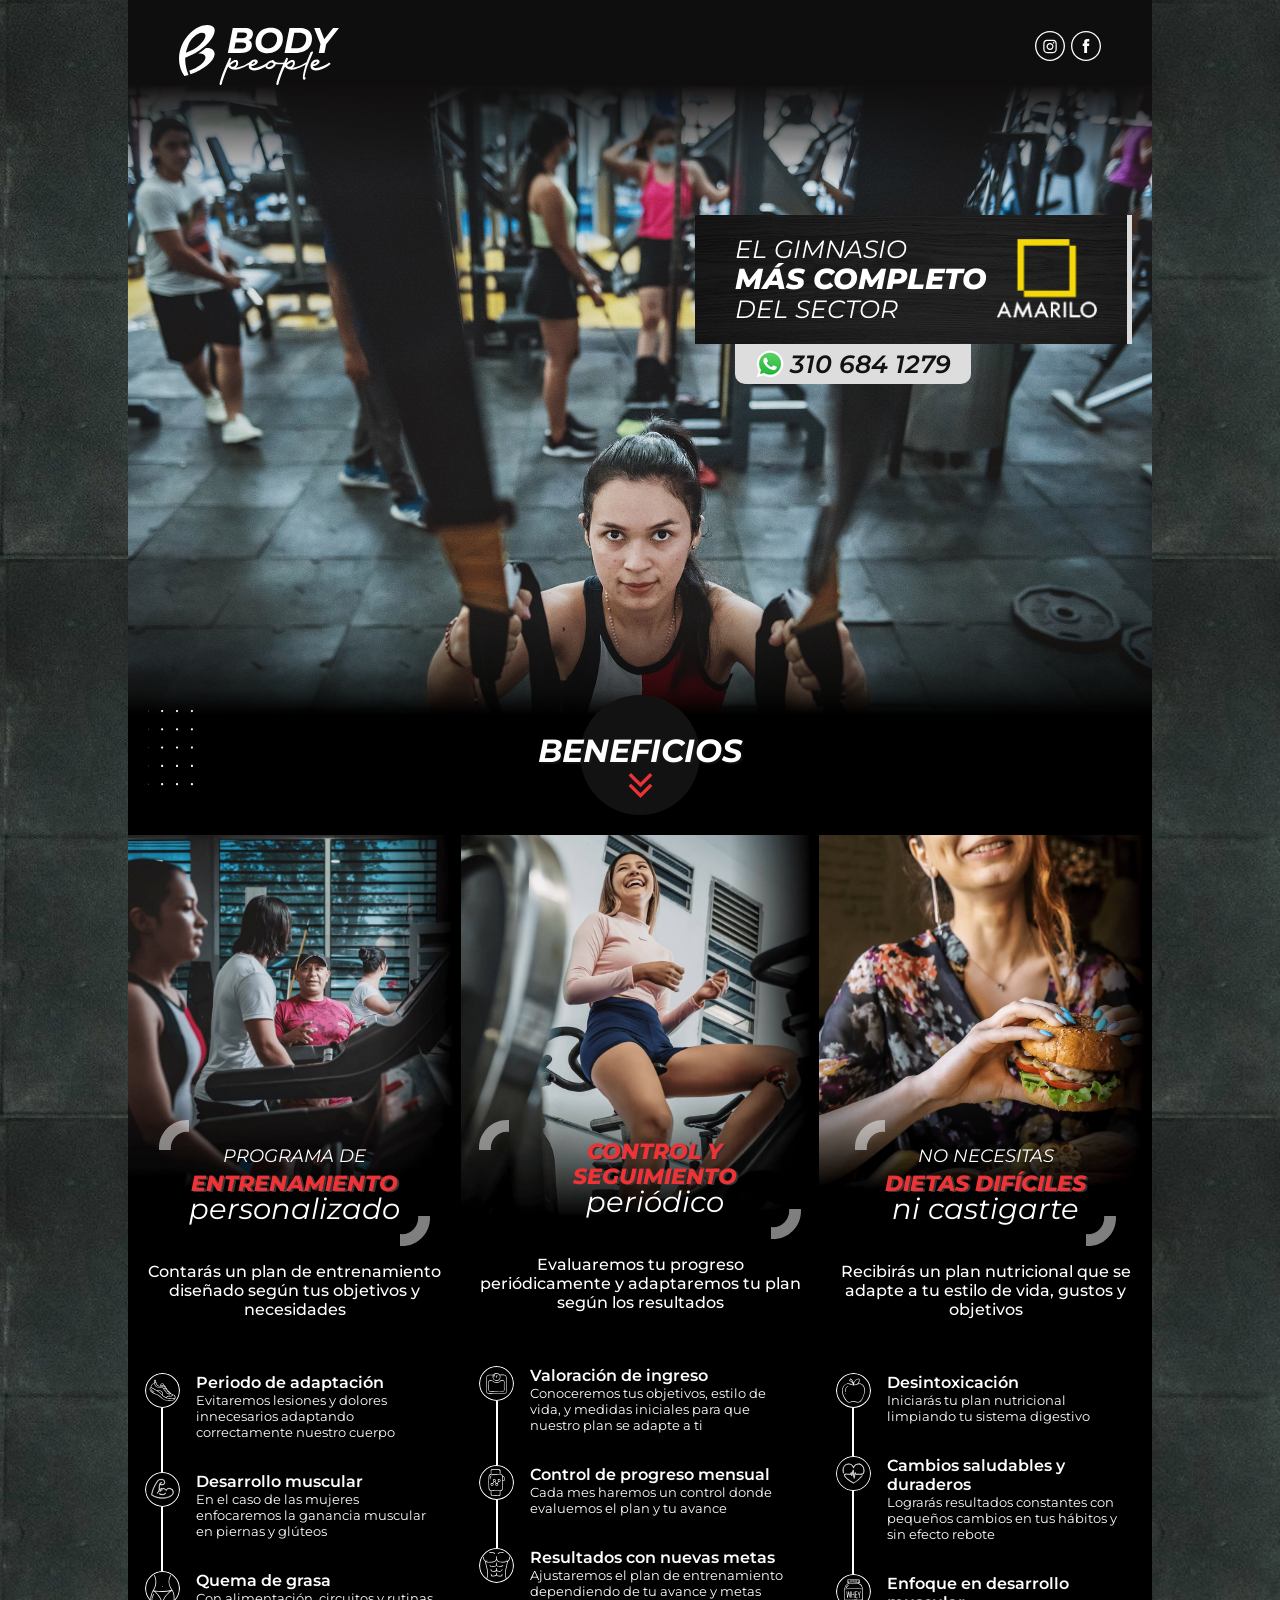
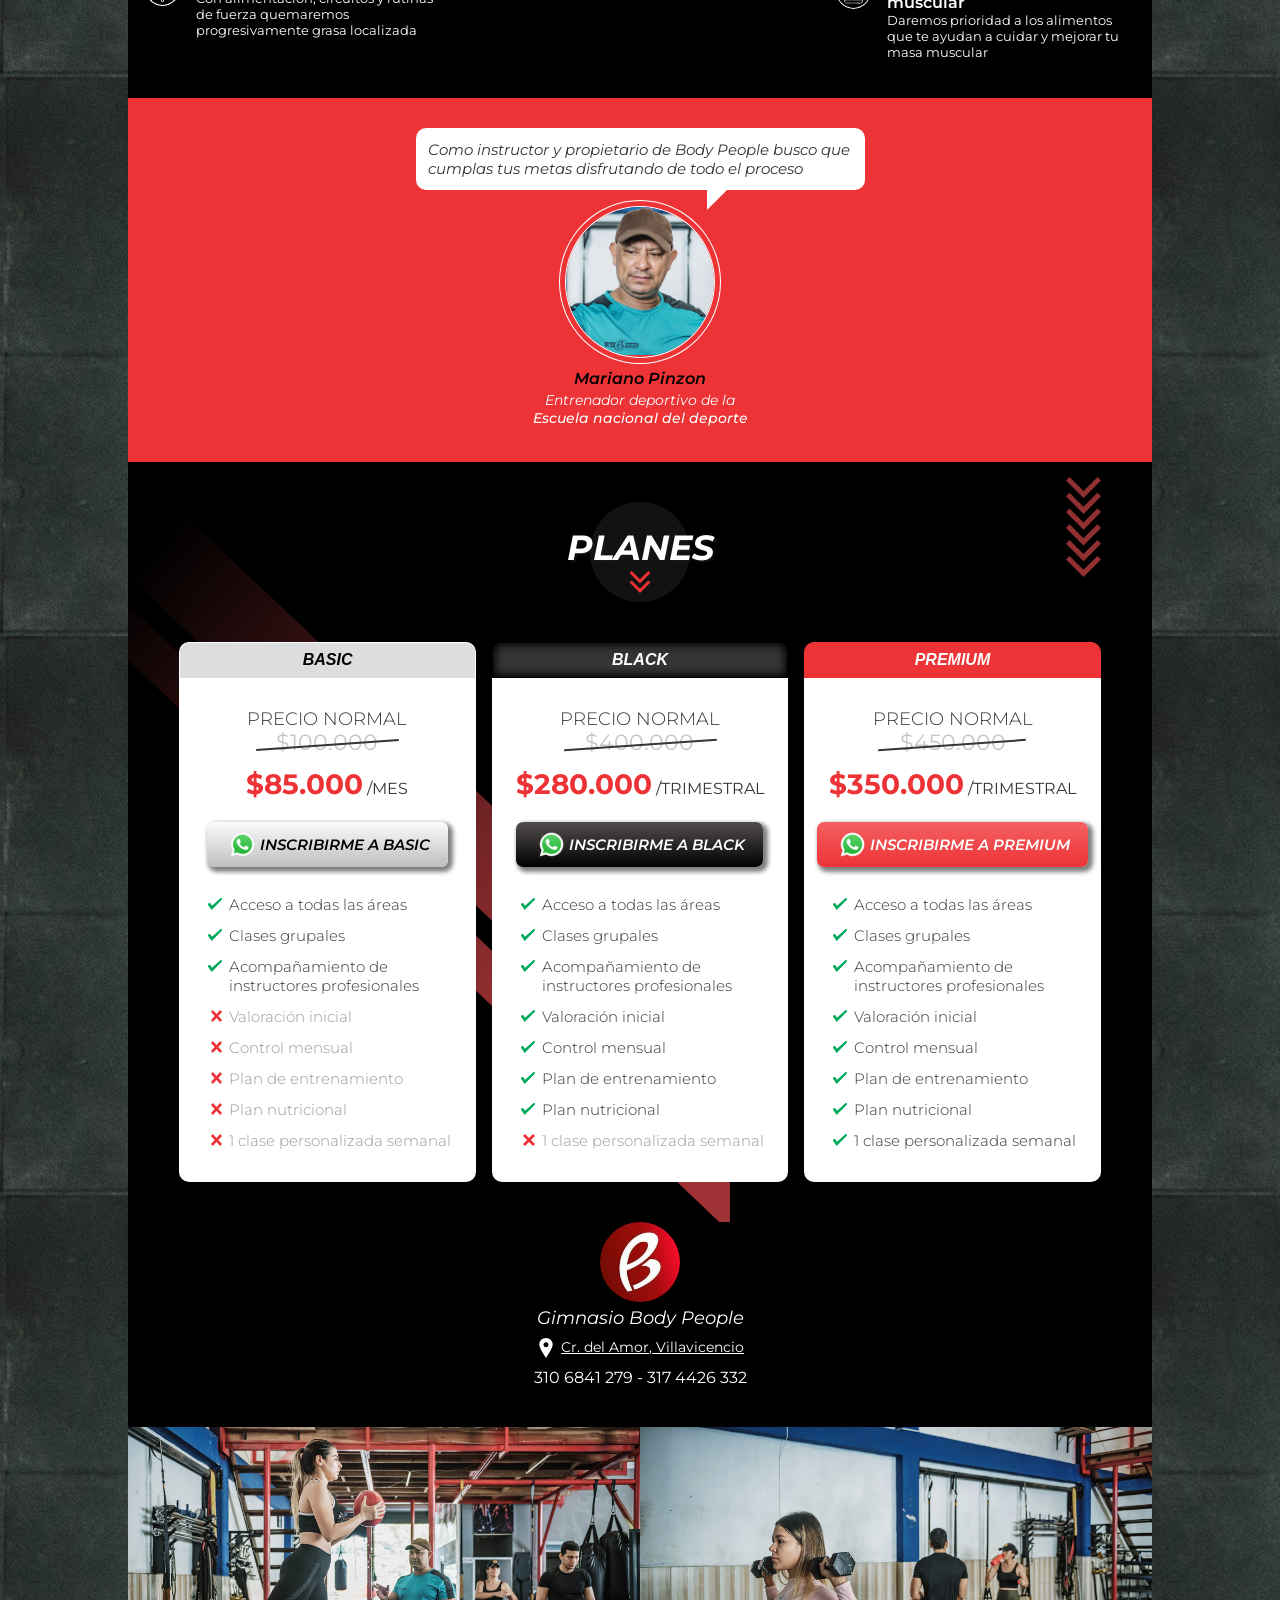
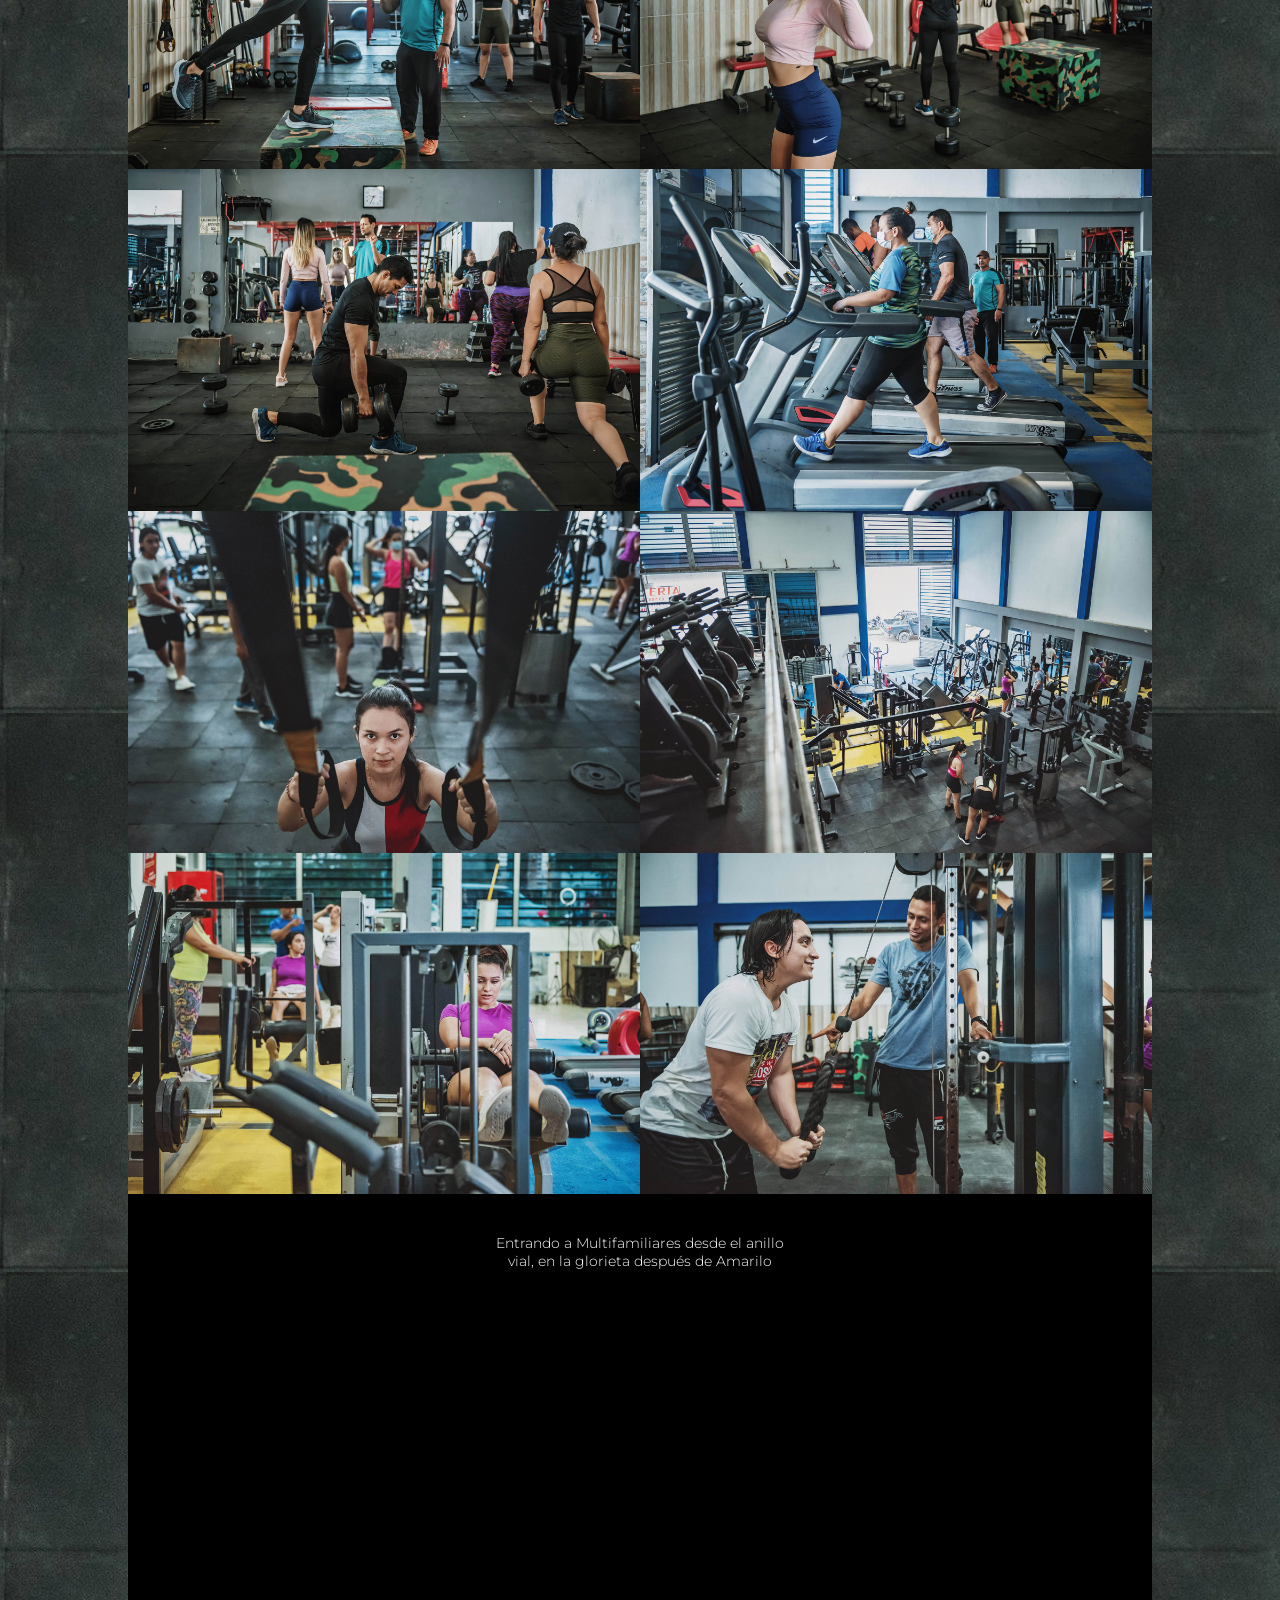
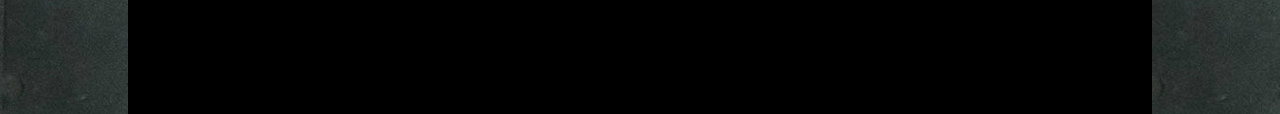
==== index.html @ 2046dcdc "update plans" ====
<!DOCTYPE html>
<html lang="en">
<head>
    <meta charset="UTF-8">
    <meta http-equiv="X-UA-Compatible" content="IE=edge">
    <meta name="viewport" content="width=device-width, initial-scale=1.0">
    <title>Body People</title>
    <link rel="icon" type="image/x-icon" href="./assets/images/bdicon.ico">
    <link rel="preconnect" href="https://fonts.googleapis.com">
    <link rel="preconnect" href="https://fonts.gstatic.com" crossorigin>
    <link href="https://fonts.googleapis.com/css2?family=Montserrat:ital,wght@0,100;0,200;0,300;0,400;0,500;0,600;0,700;0,800;0,900;1,100;1,200;1,300;1,400;1,500;1,600;1,700;1,800;1,900&display=swap" rel="stylesheet">
    <link rel="stylesheet" href="./assets/css/styles.css">

    <script src="https://code.jquery.com/jquery-3.6.0.slim.min.js" integrity="sha256-u7e5khyithlIdTpu22PHhENmPcRdFiHRjhAuHcs05RI=" crossorigin="anonymous"></script>

    <!-- Plans interaction Code -->
    <script>
        removeActive = function() {
            $('#plans .tabs button').removeClass('active');
            $('#plans .content article').removeClass('active');    
        };

        $(document).ready(function() {
            $('button#basic').on('click', event => {                
                removeActive();
                $('#basic-content').addClass('active');
                $('button#basic').addClass('active');
            });

            $('button#black').on('click', event => {
                removeActive();
                $('#black-content').addClass('active');
                $('button#black').addClass('active');
            });

            $('button#premium').on('click', event => {
                removeActive();
                $('#premium-content').addClass('active');
                $('button#premium').addClass('active');
            });

            $('a#subscribe-basic').on('click', event => {
                fbq('track', 'Lead', {content_category: "subscriptions", content_name: "basic", currency: "COP", value: 80000.00});
            });

            $('a#subscribe-black').on('click', event => {
                fbq('track', 'Lead', {content_category: "subscriptions", content_name: "black", currency: "COP", value: 250000.00});
            });

            $('a#subscribe-premium').on('click', event => {
                fbq('track', 'Lead', {content_category: "subscriptions", content_name: "premium", currency: "COP", value: 420000.00});
            });

            
        });  
    </script>
    <!-- End Plans interaction Code -->

    <!-- CountDown Promo -->
    <script>
        // Set the date we're counting down to
        var countDownDate = new Date("Feb 07, 2022 22:00:00").getTime();

        // Update the count down every 1 second
        var x = setInterval(function() {

        // Get today's date and time
        var now = new Date().getTime();

        // Find the distance between now and the count down date
        var distance = countDownDate - now;

        // Time calculations for days, hours, minutes and seconds
        var days = Math.floor(distance / (1000 * 60 * 60 * 24));
        var hours = Math.floor((distance % (1000 * 60 * 60 * 24)) / (1000 * 60 * 60));
        var minutes = Math.floor((distance % (1000 * 60 * 60)) / (1000 * 60));
        var seconds = Math.floor((distance % (1000 * 60)) / 1000);

        // Display the result in the element with id="demo"
        $("#countdown").html(days + "d " + hours + "h "
        + minutes + "m " + seconds + "s ");

        // If the count down is finished, write some text
        if (distance < 0) {
            clearInterval(x);
            document.getElementById("demo").innerHTML = "EXPIRED";
        }
        }, 1000);
    </script>
    <!-- End CountDown Promo -->

    <!-- Facebook Pixel Code -->
    <script>
        !function(f,b,e,v,n,t,s)
        {if(f.fbq)return;n=f.fbq=function(){n.callMethod?
        n.callMethod.apply(n,arguments):n.queue.push(arguments)};
        if(!f._fbq)f._fbq=n;n.push=n;n.loaded=!0;n.version='2.0';
        n.queue=[];t=b.createElement(e);t.async=!0;
        t.src=v;s=b.getElementsByTagName(e)[0];
        s.parentNode.insertBefore(t,s)}(window, document,'script',
        'https://connect.facebook.net/en_US/fbevents.js');
        fbq('init', '989182581694959');
        fbq('track', 'PageView');
    </script>
    <noscript><img height="1" width="1" style="display:none"
        src="https://www.facebook.com/tr?id=989182581694959&ev=PageView&noscript=1"
    /></noscript>
    <!-- End Facebook Pixel Code -->
    
</head>
<body class="landing-red"> 
    <header>
        <div id="brand">
            <img src="./assets/images/svg/lines_behind_logo.svg" class="lines-bg">
            <img id="logo" src="./assets/images/svg/logo_nuevo.svg" alt="Nuevo logo Gimnasio Body People 2022">
            <section id="social">
                <a href="https://www.instagram.com/gym.bodypeople/" target="_blank">
                    <img src="./assets/images/svg/instagram_icon.svg" alt="Icono facebook blanco">
                </a>
                
                <a href="https://www.facebook.com/gimnasiobodypeople" target="_blank">
                    <img src="./assets/images/svg/facebook_icon.svg" alt="Icono instagram blanco">
                </a>

            </section>
        </div>
        
        <section id="selling">
            <div class="vineta vineta-start"></div>
            <div class="quote">
                <h1>El Gimnasio <br> <span>más completo</span> <br> del sector</h1>
                <img src="./assets/images/amarilo.png" alt="Logo Amarilo Villavicencio">

                <div class="whatsapp-contact">
                    <a href="https://api.whatsapp.com/send/?phone=573106841279&text=Hola+Body+People%21%0A%0A" target="_blank" id="subscribe-black">
                        <img src="./assets/images/whatsapp.png" alt="Logo de whatsapp">
                        <span>310 684 1279</span>
                    </a>
                </div>
            </div>
            
            
        </section>

        <div class="vineta vineta-end"></div>
    </header>
    

    <main>
        <section id="benefits">
            <div id="svg-bg-dots">

            </div>
            <div class="section-title benefits-title">
                <div class="circle">

                </div>
                <h1>beneficios</h1>
                <img src = "./assets/images/svg/red_arrows_down_direction.svg" class="svg-bg arrows"/>
                
            </div>
            <div class="benefits-content">
                <article id="personalized">
                    <img src = "./assets/images/svg/arrow_divider_grey.svg" class="svg-bg divider"/>
                    <div class="content">
                        <div class="benefit-title">
                            <img src = "./assets/images/svg/bracket_top_left.svg" class="svg-bg mark-left"/>
                            <img src = "./assets/images/svg/bracket_down_rigth.svg" class="svg-bg mark-right"/>
                            <h1>
                                <span class="intro">programa de</span> <br> 
                                <span class="primary-bold"> entrenamiento</span> <br> 
                                <span class="secondary-focus">personalizado</span>
                            </h1>
                        </div>
                        
                        <p>Contarás un plan de entrenamiento diseñado según tus objetivos y necesidades</p>

                        <ul>
                            <li>
                                <div class="benefit-step-icon">
                                    <div class="step-icon">
                                        <img src="./assets/images/svg/icons/skechers_icon.svg" alt="">
                                    </div>
                                </div>
                                <div class="benefit-step-content">
                                    <h2>Periodo de adaptación</h2>
                                    <p>Evitaremos lesiones y dolores innecesarios adaptando correctamente nuestro cuerpo</p>
                                </div>
                            </li>

                            <li>
                                <div class="benefit-step-icon">
                                    <div class="step-icon">
                                        <img src="./assets/images/svg/icons/arm_icon.svg" alt="">
                                    </div>
                                </div>
                                <div class="benefit-step-content">
                                    <h2>Desarrollo muscular</h2>
                                    <p>En el caso de las mujeres enfocaremos la ganancia muscular en piernas y glúteos</p>
                                </div>
                            </li>

                            <li>
                                <div class="benefit-step-icon">
                                    <div class="step-icon">
                                        <img src="./assets/images/svg/icons/woman_hips_icon.svg" alt="">
                                    </div>
                                </div>
                                <div class="benefit-step-content">
                                    <h2>Quema de grasa</h2>
                                    <p>Con alimentación, circuitos y rutinas de fuerza quemaremos progresivamente grasa localizada</p>
                                </div>
                            </li>

                        </ul>
                    </div>
                    
                </article>
                <article id="control">
                    <img src = "./assets/images/svg/arrow_divider_red.svg" class="svg-bg divider"/>
                    <div class="content">
                        <div class="benefit-title">
                            <img src = "./assets/images/svg/bracket_top_left.svg" class="svg-bg mark-left"/>
                            <img src = "./assets/images/svg/bracket_down_rigth.svg" class="svg-bg mark-right"/>
                            <h1> <span class="primary-bold"> control y seguimiento</span> <br> <span class="secondary-focus">periódico</span></h1>
                        </div>
                        <p>Evaluaremos tu progreso periódicamente y adaptaremos tu plan según los resultados</p>

                        <ul>
                            <li>
                                <div class="benefit-step-icon">
                                    <div class="step-icon">
                                        <img src="./assets/images/svg/icons/scale_icon.svg" alt="">
                                    </div>
                                </div>
                                <div class="benefit-step-content">
                                    <h2>Valoración de ingreso</h2>
                                    <p>Conoceremos tus objetivos, estilo de vida, y medidas iniciales para que nuestro plan se adapte a ti</p>
                                </div>
                            </li>

                            <li>
                                <div class="benefit-step-icon">
                                    <div class="step-icon">
                                        <img src="./assets/images/svg/icons/smart_watch_icon.svg" alt="">
                                    </div>
                                </div>
                                <div class="benefit-step-content">
                                    <h2>Control de progreso mensual</h2>
                                    <p>Cada mes haremos un control donde evaluemos el plan y tu avance</p>
                                </div>
                            </li>

                            <li>
                                <div class="benefit-step-icon">
                                    <div class="step-icon">
                                        <img src="./assets/images/svg/icons/man_abs_icon.svg" alt="">
                                    </div>
                                </div>
                                <div class="benefit-step-content">
                                    <h2>Resultados con nuevas metas</h2>
                                    <p>Ajustaremos el plan de entrenamiento dependiendo de tu avance y metas</p>
                                </div>
                            </li>
                        </ul>
                    </div>
                </article>
                <article id="diet">
                    <img src = "./assets/images/svg/arrow_divider_red.svg" class="svg-bg divider"/>
                    <div class="content">
                        <div class="benefit-title">
                            <img src = "./assets/images/svg/bracket_top_left.svg" class="svg-bg mark-left"/>
                            <img src = "./assets/images/svg/bracket_down_rigth.svg" class="svg-bg mark-right"/>
                            <h1>
                                <span class="intro">no necesitas</span> <br> 
                                <span class="primary-bold"> dietas difíciles</span> <br> 
                                <span class="secondary-focus">ni castigarte</span>
                            </h1>
                        </div>
                        <p>Recibirás un plan nutricional que se adapte a tu estilo de vida, gustos y objetivos</p>

                        <ul>
                            <li>
                                <div class="benefit-step-icon">
                                    <div class="step-icon">
                                        <img src="./assets/images/svg/icons/apple_icon.svg" alt="">
                                    </div>
                                </div>
                                <div class="benefit-step-content">
                                    <h2>Desintoxicación</h2>
                                    <p>Iniciarás tu plan nutricional limpiando tu sistema digestivo</p>
                                </div>
                            </li>

                            <li>
                                <div class="benefit-step-icon">
                                    <div class="step-icon">
                                        <img src="./assets/images/svg/icons/hearth_icon.svg" alt="">
                                    </div>
                                </div>
                                <div class="benefit-step-content">
                                    <h2>Cambios saludables y duraderos</h2>
                                    <p>Lograrás resultados constantes con pequeños cambios en tus hábitos y sin efecto rebote</p>
                                </div>
                            </li>

                            <li>
                                <div class="benefit-step-icon">
                                    <div class="step-icon">
                                        <img src="./assets/images/svg/icons/supplement_icon.svg" alt="">
                                    </div>
                                </div>
                                <div class="benefit-step-content">
                                    <h2>Enfoque en desarrollo muscular</h2>
                                    <p>Daremos prioridad a los alimentos que te ayudan a cuidar y mejorar tu masa muscular</p>
                                </div>
                            </li>

                        </ul>
                    </div>
                </article>
            </div>
        </section>
        <section id="personal-brand">
            <div class="quote">
                Como instructor y propietario de Body People busco que cumplas tus metas disfrutando de todo el proceso
            </div>
            <div class="quote-mark-photo">
                <div class="quote-photo">
                    <img src="./assets/images/mariano_pinzon_testimonial.jpeg" alt="Foto de instructor Mariano Pinzon Valencia en Body People Villavicencio">
                </div>
            </div>
            
            <div class="quote-profile">
                <p>Mariano Pinzon</p>
                <p class="description">Entrenador deportivo de la <br> <span>Escuela nacional del deporte</span></p>
            </div>
            
        </section>
        <section id="plans">
            <img src="./assets/images/svg/brown_arrows_down_direction.svg" class="svg-bg arrows-down">
            <div class="section-title plans-title">
                <div class="circle">

                </div>
                <h1>planes</h1>
                <img src = "./assets/images/svg/red_arrows_down_direction.svg" class="svg-bg arrows"/>
                
            </div>
            <div class="plans-promo" style="display: none;">
                <div class="promo-content">
                    <span class="old-price">precios de 2021</span>
                    <div class="promo-title-box">
                        
                    </div>
                    <span class="eta" id="countdown">10d 12h 50m 43s</span>
                </div>
                <div class="promo-title">
                   <span>inscripción gratis</span>
                </div>
            </div>
            <div class="plans-letter">
                <div class="tabs">
                    <button id="basic">basic <img src="./assets/images/svg/arrow_down_basic_tab_icon.svg" alt=""></button>
                    <button id="black" class="active">black <img src="./assets/images/svg/arrow_down_black_tab_icon.svg" alt=""></button>
                    <button id="premium" >premium <img src="./assets/images/svg/arrow_down_premium_tab_icon.svg" alt=""></button>
                </div>
                <div class="content">
                    <article id="basic-content">
                        <div class="before"><p>Precio Normal <br><span class="price">$100.000</span></p></div>
                        <div class="now"><span class="price">$85.000</span> /MES</div>
                        <div class="subscribe">
                            <a href="https://api.whatsapp.com/send/?phone=573106841279&text=Hola+Body+People%21%0A%0AMe+gustar%C3%ADa+inscribirme+con+el+%2APlan+Basic%2A+%F0%9F%92%AA%F0%9F%8F%BB&app_absent=0" target="_blank" id="subscribe-basic">
                                <img src="./assets/images/whatsapp.png" alt="Logo de whatsapp">
                                <span>inscribirme a basic</span>
                            </a>
                            <div class="mark"></div>
                        </div>
                        <ul class="included">
                            <li>Acceso a todas las áreas</li>
                            <li>Clases grupales</li>
                            <li>Acompañamiento de instructores profesionales</li>
                            <li class="not-included">Valoración inicial</li>
                            <li class="not-included">Control mensual</li>
                            <li class="not-included">Plan de entrenamiento</li>
                            <li class="not-included">Plan nutricional</li>
                            <li class="not-included">1 clase personalizada semanal</li>
                        </ul>
                    </article>
                    <article id="black-content" class="active">
                        <div class="before"><p>Precio Normal <br><span class="price">$400.000</span></p></div>
                        <div class="now"><span class="price">$280.000</span> /TRIMESTRAL</div>
                        <div class="subscribe">
                            <a href="https://api.whatsapp.com/send/?phone=573106841279&text=Hola+Body+People%21%0A%0AMe+gustar%C3%ADa+inscribirme+con+el+%2APlan+Black%2A+%F0%9F%92%AA%F0%9F%8F%BB&app_absent=0" target="_blank" id="subscribe-black">
                                <img src="./assets/images/whatsapp.png" alt="Logo de whatsapp">
                                <span>inscribirme a black</span>
                            </a>
                            <div class="mark"></div>
                        </div>
                        <ul class="included">
                            <li>Acceso a todas las áreas</li>
                            <li>Clases grupales</li>
                            <li>Acompañamiento de instructores profesionales</li>
                            <li>Valoración inicial</li>
                            <li>Control mensual</li>
                            <li>Plan de entrenamiento</li>
                            <li>Plan nutricional</li>
                            <li class="not-included">1 clase personalizada semanal</li>
                        </ul>
                    </article>
                    <article id="premium-content">
                        <div class="before"><p>Precio Normal <br><span class="price">$450.000</span></p></div>
                        <div class="now"><span class="price">$350.000</span> /TRIMESTRAL</div>
                        <div class="subscribe">
                            <a href="https://api.whatsapp.com/send/?phone=573106841279&text=Hola+Body+People%21%0A%0AMe+gustar%C3%ADa+inscribirme+con+el+%2APlan+Premium%2A+%F0%9F%92%AA%F0%9F%8F%BB&app_absent=0" target="_blank" id="subscribe-premium">
                                <img src="./assets/images/whatsapp.png" alt="Logo de whatsapp">
                                <span>inscribirme a premium</span>
                            </a>
                            <div class="mark"></div>
                        </div>
                        <ul class="included">
                            <li>Acceso a todas las áreas</li>
                            <li>Clases grupales</li>
                            <li>Acompañamiento de instructores profesionales</li>
                            <li>Valoración inicial</li>
                            <li>Control mensual</li>
                            <li>Plan de entrenamiento</li>
                            <li>Plan nutricional</li>
                            <li>1 clase personalizada semanal</li>
                        </ul>
                    </article>
                </div>
            </div>
        </section>
        <section id="gallery">
            <img src="./assets/images/uis_bp2021.jpeg" alt="Logo instagram Body People" class="logo">
            <h1>Gimnasio Body People</h1>
            <a href="https://www.google.com/maps/place/Gimnasio+Body+People/@4.1055102,-73.6341106,17z/data=!3m1!4b1!4m5!3m4!1s0x8e3e2d7a362e4b67:0x59a774c1888efa27!8m2!3d4.1055102!4d-73.6319219" target="_blank"><svg xmlns="http://www.w3.org/2000/svg" width="20" height="20" viewBox="0 0 24 24" class="location-svg"><path d="M12 0c-4.198 0-8 3.403-8 7.602 0 4.198 3.469 9.21 8 16.398 4.531-7.188 8-12.2 8-16.398 0-4.199-3.801-7.602-8-7.602zm0 11c-1.657 0-3-1.343-3-3s1.343-3 3-3 3 1.343 3 3-1.343 3-3 3z"/></svg><span>Cr. del Amor, Villavicencio</span></a>
            <div class="phones">
                <a href="tel:+573106841279">310 6841 279</a> - <a href="tel:+573174426332">317 4426 332</a> 
            </div>
            
            <div class="content">
                <img src="./assets/images/gallery/1.jpeg" alt="">
                <img src="./assets/images/gallery/2.jpeg" alt="">
                <img src="./assets/images/gallery/3.jpeg" alt="">
                <img src="./assets/images/gallery/4.jpeg" alt="">
                <img src="./assets/images/gallery/5.jpeg" alt="">
                <img src="./assets/images/gallery/6.jpeg" alt="">
                <img src="./assets/images/gallery/7.jpeg" alt="">
                <img src="./assets/images/gallery/8.jpeg" alt="">
            </div>
            
            <p>Entrando a Multifamiliares desde el anillo vial, en la glorieta después de Amarilo</p>

            <div style="inline-size: 95%; margin: auto;">
                <iframe src="https://www.google.com/maps/embed?pb=!1m18!1m12!1m3!1d3979.580056855126!2d-73.63411058469842!3d4.105510197014822!2m3!1f0!2f0!3f0!3m2!1i1024!2i768!4f13.1!3m3!1m2!1s0x8e3e2d7a362e4b67%3A0x59a774c1888efa27!2sGimnasio%20Body%20People!5e0!3m2!1sen!2smx!4v1641934061075!5m2!1sen!2smx" width="100%" height="400" style="border:0;" allowfullscreen="" loading="lazy"></iframe>
            </div>
            
        </section>
    </main>
    </body>
</html>
---- assets/css/styles.css ----
:root {
    --font: 'Montserrat';
    --primary: #ed3336;;
    --secondary: #FFFFFF;
    --secondary-100: #ffffffd7;
    --secondary-200: #dddddd;
    --secondary-300: #FEFEFE;

    --tertiary: black;
    --tertiary-100: #1e1e1e75;
    --tertiary-200: #363435;
    --tertiary-300: #121212;
  }

body {
    font-family: var(--font), sans-serif;
    background-color: var(--tertiary);
    color: var(--secondary);
    margin-inline: 0px;
    margin-block: 0;
}

header {
    background-color: var(--tertiary);
    position: relative;
}

header #brand {
    block-size: auto;
    padding-block-start: 25px;
    padding-block-end: 0;
    padding-inline: 5%;
    display: flex;
    justify-content: space-between;
    align-items: top;
    background-color: rgb(31 31 31 / 45%);
}

header .vineta {
    position: absolute;
    left: 0;
    inline-size: 100%;
    block-size: 100px;
}

header .vineta-start {
    top: 0;
    background-image: linear-gradient(to top, transparent, rgb(16 14 14));
}

header .vineta-end {
    bottom: 0;
    background-image: linear-gradient(to bottom, transparent, rgb(0 0 0 / 20%), rgb(0 0 0 / 40%), rgb(0 0 0 / 60%), black);
}

header #brand img#logo {
    inline-size: 160px;
}

header #brand img.lines-bg {
    position: absolute;
    z-index: -1;
    top: 0;
    left: 0;
    inline-size: 40%;
}

header #brand section#social {
    padding-block-start: 6px;
    display: flex;
    justify-content: space-between;
    inline-size: 66px;
}

header #brand section#social img {
    block-size: 30px;
}

#selling {
    padding-inline: 2%;
    padding-block-start: 30px;
    min-block-size: 600px;
    position: relative;
    background-image: url('../images/bg_training_large.jpeg');
    background-color: var(--tertiary);
    background-size: cover;
    background-repeat: no-repeat;

    display: flex;
    flex-direction: row;
    justify-content: flex-end;
    flex-wrap: nowrap;
    align-items: flex-start;
}

#selling h1, h2 {
    font-weight: normal;
    margin: 0;
}

#selling .quote {
    border-radius: 0;
    border-inline-end: 5px solid var(--secondary-100);
    padding-inline-end: 30px;
    padding-inline-start: 40px;
    padding-block: 20px;

    background-image: url(/assets/images/wood-texture.jpeg);
    display: flex;
    align-items: center;
    justify-content: space-evenly;
    flex-wrap: nowrap;
    flex-direction: row;
    margin-block-start: 100px;

    position: relative;
}

#selling .quote img { 
    block-size: 60px;
}

#selling .quote .whatsapp-contact {
    position: absolute;
    bottom: -35px;
    left: 40px;
}

#selling .whatsapp-contact a {
    display: flex;
    flex-direction: row;
    text-decoration: none;
    color: var(--tertiary-300);
    font-style: oblique;
    font-size: 18px;
    font-weight: 600;
    background:var(--secondary-200);
    padding-inline: 15px 20px;
    border-radius: 0px 0px 10px 10px;
    align-items: center;
}

#selling .whatsapp-contact img {
    block-size: 35px;
}

#selling h1 {
    text-transform: uppercase;
    line-height: 24px;
    font-size: 20px;
    margin-inline-end: 10px;
    font-style: italic;
}

#selling h2 {
    text-align: center;
    line-height: 22px;
    font-size: 15px;
}

#selling h2 span:nth-child(1) {
    font-weight: 500;
}

#selling h2 span:nth-child(3) {
    font-weight: 700;
    font-size: 16px;
    font-style: oblique;
}

#selling h2 span:nth-child(5) {
    line-height: 26px;
    font-size: 17px;
    text-transform: uppercase;
}

#selling h1 span {
    font-weight: 800;
    font-size: 1.14em;
}

#selling .hero-image {
    position: relative;
}

#selling .hero-image img {
    inline-size: 100%;
}

#selling .hero-image img.svg-bg {
    inline-size: auto;
    position: absolute;
}

img.svg-bg {
    position: absolute;
}

#selling .hero-image img.dots {
    top: 42%;
    right: 2%;
}

#selling .hero-image img.arrows {
    top: 80%;
    left: 10%;
}

/*
Benefits section
*/

#benefits {
    position: relative;
    margin-block-end: 74px;
    margin-block-start: -20px;
}

#benefits #svg-bg-dots {
    background-image: url('/assets/images/svg/dots_three_lines.svg');
    background-size: cover;
    background-repeat: repeat-y;
    inline-size: 45px;
    block-size: 80px;
    position: absolute;
    z-index: 2;
    left: 20px;
    top: 15px;
}

.section-title {
    position: relative;
    block-size: 120px;
}

.section-title h1, .section-title .circle, .section-title img.arrows {
    position: absolute;
    left: 0;
    right: 0;
}

.section-title .circle {
    inline-size: 120px;
    block-size: 120px;
    background: var(--tertiary-300);
    border-radius: 50%;
    margin: auto;
    z-index: 0;
}

.section-title h1 {
    text-align: center;
    text-transform: uppercase;
    font-style: italic;
    font-size: 25px;
    top: 30%;
    margin: 0;
    text-shadow: 2px 2px var(--tertiary-100);
    z-index: 1;
}

.section-title img.arrows {
    margin: auto;
    top: 65%;
    z-index: 1;
    inline-size: 25px;
    block-size: 25px;
}

#benefits .benefits-title {
    margin-block-end: -60px;
    z-index: 2;
}

#benefits article {
    position: relative;
    background-color: var(--tertiary);
    background-size: contain;
    background-repeat: no-repeat;
}

#benefits article .benefit-title {
    position: relative;
    padding-block: 20px;
    padding-inline: 30px;
}

#benefits article .benefit-title img {
    position: absolute;
    inline-size: 30px;
}

#benefits article .benefit-title img.mark-left {
    top: 0;
    left: 0;
}

#benefits article .benefit-title img.mark-right {
    bottom: 0;
    right: 0;
}  

#benefits article#control .benefit-title {
    padding-inline-end: 0px;
}

#benefits article .content {
    padding-block-start: 285px;
    flex-direction: column;
    align-items: center;
    flex-wrap: nowrap;
    display: flex;
}

#benefits article .content h1 {
    text-align: center;
    font-style: italic;
    text-transform: uppercase;
    font-weight: normal;
    font-size: 18px;
    line-height: 1.3em;
    margin: 0px;
}

#benefits article .content h1 span.intro {
    line-height: 1.8em;
}

#benefits article .content h1 span.primary-bold {
    color: var(--primary);
    font-weight: 800;
    font-size: 1.2em;
    text-shadow: 2px 1px var(--tertiary-200)
}

#benefits article .content h1 span.secondary-focus {
    text-transform: none;
    font-style: oblique;
    font-size: 1.6em;
}

#benefits article .content p {
    font-size: 16px;
    font-weight: 500;
    text-transform: none;
    text-align: center;
    padding-inline: 12%;
}

#benefits article#personalized {
    background-image: url('../images/benefits_image_new_gradient.jpeg');
}

#benefits article#control {
    background-image: url('../images/control_image_new_gradient.jpeg');
}

#benefits article#diet {
    background-image: url('../images/no_diet_image_new_gradient.jpeg');
}

#benefits article::before {
    position:absolute;
    content: '';
    block-size: 0;
    inline-size: 0;
    left: 0;
    right: 0;
    margin: auto;
    border-top: 2px solid var(--tertiary);
    border-bottom: 74px solid transparent;
    border-left: 50vw solid var(--tertiary);     
    border-right: 50vw solid var(--tertiary);
    z-index: 1;
}

#benefits article:nth-child(n + 4)::before {
    border-top: 2px solid var(--tertiary);
    border-left: 50vw solid var(--tertiary);     
    border-right: 50vw solid var(--tertiary);
}

#benefits article:last-of-type::after {
    content: '';
    position: absolute;
    block-size: 0;
    inline-size: 0;
    left: 0;
    right: 0;
    margin: auto;
    z-index: 2;
    border-top: 74px solid var(--tertiary);
    border-left: 50vw solid var(--primary);
    border-right: 50vw solid var(--primary);
}

#benefits img.divider {
    position: absolute;
    z-index: 1;
    left: 0;
    right: 0;
    margin: auto;
    top: -10px;
}

#benefits article .content ul {
    padding: 30px 0px;
    margin: 0;
    list-style: none;
    display: flex;
    flex-direction: column;
    gap: 1rem;
    align-items: center;
}

#benefits article .content li {
    padding-block: 8px;
    display: flex;
}

#benefits .benefit-step-content {
    inline-size: 75vw;
}

#benefits .benefit-step-icon {
    margin-right: 16px;
    position: relative;
}

#benefits li:last-of-type .benefit-step-icon::before {
    content: none;
}

#benefits .benefit-step-icon::before {
    position: absolute;
    content: "";
    width: 2px;
    display: block;
    background: var(--secondary);
    inset: -8px 0px -48px;
    margin: 10px auto;
}

#benefits .benefit-step-icon .step-icon {
    z-index: 2;
    overflow: hidden;
    position: relative;
    border-radius: 50%;
    background-color: var(--tertiary);
    display: flex;
    -webkit-box-align: center;
    align-items: center;
    -webkit-box-pack: center;
    justify-content: center;
}

#benefits .benefit-step-icon .step-icon img {
    inline-size: 35px;
    block-size: 35px;
}

#benefits article .content ul li h2 {
    font-size: 16px;
    font-weight: 600;
}

#benefits article .content ul li p {
    font-size: 13px;
    text-align: left;
    margin: 0;
    padding: 0;
    font-weight: normal;
}

/*
Personal brand section
*/

section#personal-brand {
    display: flex;
    flex-direction: column;
    align-items: center;
    padding: 30px 5% 35px 5%;
    background-color: var(--primary);
}

section#personal-brand .quote {
    position: relative;
    background-color: var(--secondary);
    color: var(--tertiary-200);
    padding: 12px;
    border-radius: 10px;
    margin-block-end: 10px;
    font-style: oblique;
    font-size: 15px;
}

section#personal-brand .quote::after {
    content: '';
    width: 0;
    height: 0;
    border-top: 10px solid var(--secondary);
    border-left: 10px solid var(--secondary);
    border-right: 10px solid transparent;
    border-bottom: 10px solid transparent;
    position: absolute;
    bottom: -20px;
    left: 65%;
}

section#personal-brand .quote-mark-photo {
    border-radius: 50%;
    border: 1px solid white;
    max-width: 150px;
    padding: 5px;
    margin: auto;
}

section#personal-brand .quote-photo {
    border-radius: 50%;
    overflow: hidden;
    border: 1px solid white;
    max-inline-size: 150px;
    max-block-size: 150px;
    margin: auto;
}

section#personal-brand .quote-photo img {
    inline-size: 100%;
    block-size: auto;
}

section#personal-brand .quote-profile {
    text-align: center;
    max-inline-size: 300px;
}

section#personal-brand .quote-profile p {
    padding-block-start: 5px;
    color:var(--tertiary);
    margin: 0;
    font-style: oblique;
    font-weight: 600;
}

section#personal-brand .quote-profile p.description {
    padding-block-start: 3px;
    color:var(--secondary);
    font-weight: 400;
    font-size: 0.9em;
}

section#personal-brand .quote-profile p.description span {
    font-weight: 500;
}


/*
Plans section
*/

section#plans {
    padding-block: 40px;
    padding-inline: 5%;
    position: relative;
    background-image: url('../images/svg/crossed_lines_brown.svg');
    background-size: contain;
    background-repeat: no-repeat;
}

#plans img.svg-bg.arrows-down {
    top: 15px;
    right: 5%;
    inline-size: 35px;
} 

#plans .plans-promo {
    display: flex;
    flex-direction: column;
    flex-wrap: wrap;
    align-items: center;
    padding-block-end: 30px;
    position: relative;
    font-size: 16px;
}

#plans .plans-promo .promo-content {
    padding: 12px 30px;
    background: var(--tertiary-200);
    text-align: center;
    text-transform: uppercase;
    border-top: 5px solid #D2D3D5;
    border-bottom: 5px solid #D2D3D5;
    font-weight: 300;
}

#plans .plans-promo .promo-content span.eta {
    text-transform: lowercase;
    letter-spacing: 2px;
    font-weight: 500;
}

#plans .promo-content .promo-title-box {
    block-size: 60px;
}

#plans .plans-promo .promo-title {
    color: var(--tertiary-200);
    background-color: var(--secondary-300);
    font-style: oblique;
    font-weight: 800;
    border-radius: 7px;
    padding: 8px 20px;
    position: absolute;
    margin: auto;
    top: 28%;
    text-align: center;
    text-transform: uppercase;
    font-size: 1.4em;
}

.section-title.plans-title img.arrows {
    top: 58%;
    inline-size: 22px;
    block-size: 22px;
}

section#plans::after {
    content: '';
    position: absolute;
    block-size: 0;
    inline-size: 0;
    left: 0;
    right: 0;
    margin: auto;
    z-index: 2;
    border-top: 45px solid var(--tertiary);
    border-left: 50vw solid transparent;
    border-right: 50vw solid transparent;
    bottom: -45px;
}

#plans .plans-letter {
    padding-block-start: 20px;
}

#plans .plans-title h1 {
    font-size: 35px;
    top: 20%;
}

#plans .section-title .circle {
    inline-size: 100px;
    block-size: 100px;
}

#plans .tabs {
    display: block;
    position: relative;
}

#plans .tabs button {
    inline-size: 34%;
    position: absolute;
    text-transform: uppercase;
    font-style: oblique;
    font-weight: 700;
    border-top-left-radius: 10px;
    border-top-right-radius: 10px;
    border: none;
    padding-block: 8px;
    top: -23px;
    border-style: solid;
    border-width: 1px;
    font-size: 16px;
}

#plans .tabs button:nth-of-type(1) {
    color: var(--tertiary);
    background-color: var(--secondary-200);
    border-color: var(--secondary);
    border-bottom-color: var(--secondary-200);
    z-index: 3;
}

#plans .tabs button:nth-of-type(2) {
    left: 33%;
    background-color: var(--tertiary-200);
    color: var(--secondary);
    border-color: var(--tertiary);
    z-index: 2;
}

#plans .tabs button:nth-of-type(2).active {
    left: 32%;
    box-shadow: inset 0px 0px 10px 2px #000000;
}

#plans .tabs button:nth-of-type(3) {
    left: 66%;
    background-color: var(--primary);
    border-color: var(--primary);
    color: var(--secondary);
    z-index: 1;
}

#plans .tabs button:nth-of-type(3).active {
    left: 64%;
}

#plans .tabs button.active {
    z-index: 4;
    inline-size: 36%;
    padding-block-start: 18px;
    top: -33px;
}

#plans .tabs button img {
    position: absolute;
    bottom: -18px;
    left: 0;
    right: 0;
    margin: auto;
    display: none;
    block-size: 15px;
}

#plans .tabs button.active img {
    display: initial;
}


#plans .content {
    background-color: var(--secondary);
    border-radius: 0;
    border-bottom-left-radius: 20px;
    border-bottom-right-radius: 20px;
    padding: 35px 5% 10px 5%;
}

#plans .content article {
    display: none;
    flex-direction: column;
    align-items: center;
}

#plans .content article.active {
    display: flex;
}

#plans .content article .before {
    text-align: center;
    font-size: 18px;
    font-weight: 300;
    color: var(--tertiary-200);
    padding-block: 10px;
    line-height: 1.3em;
}

#plans .content article .before p {
    margin: 0;
    text-transform: uppercase;
}

#plans .content article .before .price { 
    position: relative;
    color: #c5c5c5;
    font-weight: 400;
    font-size: 22px;
}

#plans .content article .before .price::after{
    content: "";
    width: 140%;
    height: 2px;
    background: var(--tertiary-200);
    position: absolute;
    bottom: 10px;
    left: -20%;
    margin: auto;
    transform: rotate(-4deg);
}

#plans .content article .now {
    text-align: center;
    font-size: 16px;
    font-weight: 400;
    color: var(--tertiary-200);
    text-transform: uppercase;
    padding-block-end: 15px;
}

#plans .content article .now .price {
    font-size: 28px;
    font-weight: 700;
    color: var(--primary);
}

#plans .content article .subscribe {
    position: relative;
    padding-block: 6px;
    z-index: 0;
}

#plans .content article .subscribe a {
    background-image: linear-gradient(to bottom, #fcfcfc, #bebebe);
    color: var(--tertiary);
    border-width: 0;
    border-radius: 7px;
    padding: 5px 18px;
    text-transform: uppercase;
    z-index: 1;
    position: relative;
    text-decoration: none;
    font-weight: 600;
    box-shadow: 3px 3px 4px 2px grey;
    font-style: italic;

    display: flex;
    flex-direction: row;
    flex-wrap: nowrap;
    align-items: center;
}

#plans .subscribe a img {
    block-size: 35px;
}

#plans .content article#black-content .subscribe a {
    background-image: linear-gradient(to bottom, #544e4e, var(--tertiary));
    color: var(--secondary);
}

#plans .content article#premium-content .subscribe a {
    background-image: linear-gradient(to bottom, #f46062, var(--primary));
    color: var(--secondary);
}

#plans .content article .subscribe .mark {
    height: 1px;
    background-color: var(--secondary-200);
    content: '';
    left: -20%;
    right: 0;
    position: absolute;
    width: 140%;
    bottom: 20px;
}


#plans ul.included li {
    list-style-image: url('../images/svg/included_icon.svg');
    color: var(--tertiary-200);
    font-weight: 300;
    padding-block: 6px;
    font-size: 15px;
}

#plans ul.included li.not-included {
    list-style-image: url('../images/svg/not_included_icon.svg');
    color: var(--tertiary-100);
}

/*
Gallery section
*/

.location-svg {
    fill: var(--secondary);
    vertical-align: middle;
    margin-inline-end: 5px;
}

section#gallery {
    background-image: url('../images/bg_home.jpeg');
    background-size: contain;
    background-color: var(--tertiary-200);
    color: var(--secondary);
    padding-block-start: 65px;
    text-align: center;
}

section#gallery img.logo {
    border-radius: 50%;
    inline-size: 80px;
    block-size: 80px;
}

section#gallery .content {
    display: flex;
    justify-content: space-around;
    flex-wrap: wrap;
    padding-block: 30px;
}

section#gallery .content img {
    inline-size: 50%;
}

section#gallery h1 {
    margin: 0.1em 0 0.4em 0;
    font-size: 18px;
    color: var(--secondary);
    font-style: oblique;
    font-weight: 400;
}

section#gallery a {
    color: var(--secondary);
    text-decoration: underline;
    font-size: 14px;
}

section#gallery .phones {
    padding-block: 10px;
    text-align: center;
}

section#gallery .phones a {
    text-decoration: none;
    font-size: 16px;
}

section#gallery p {
    padding-block: 10px;
    padding-block-end: 40px;
    color: var(--secondary);
    font-size: 14px;
    max-inline-size: 300px;
    margin: auto;
    font-weight: 300;
}

@media (min-width: 650px) {
    body {
        background-image: url('../images/bg_home.jpeg');
        background-color: rgba(172, 172, 172, 0.876);
        max-width: 650px;
        position: relative;
        margin:auto;
    }

    #benefits article::before, 
    #benefits article:nth-child(n + 4)::before,
    #benefits article:last-of-type::after,
    section#plans::after  {
        border-left-width: 325px;
        border-right-width: 325px;
    }

    #benefits article {
        background-size: cover;
    }

    #benefits .benefit-step-content {
        max-inline-size: 325px;
    }
 }

@media (min-width: 800px) {
    body {
        max-width: 1024px;
    }

    main {
        background-color: var(--tertiary);
    }

    .section-title h1 {
        font-size: 32px;
    }

    #selling {
        background-image: url('../images/bg_body_people_pc.jpeg');
    }

    #selling h1 {
        line-height: 29px;
        font-size: 25px;
    }

    #selling .quote img {
        block-size: 80px;
    }

    #selling .whatsapp-contact a {
        font-size: 25px;
    }

    #selling .whatsapp-contact img {
        block-size: 40px;
    }

    #selling .quote .whatsapp-contact {
        bottom: -40px;
    }

    #benefits {
        margin-block-end: 0;
    }

    #benefits .benefits-title {
        margin-block-end: 20px;
    }

    #benefits article::before, #benefits article:nth-child(n + 4)::before, #benefits article:last-of-type::after, section#plans::after {
        border-left-width: 0;
        border-right-width: 0;
    }

    #benefits img.divider {
        display: none;
    }

    #benefits .benefits-content {
        display: flex;
    }

    #benefits article {
        background-size: contain;
    }

    #benefits article .content {
        padding-inline: 5%;
    }

    #benefits .benefit-step-content {
        inline-size: 80%;
        max-inline-size: auto;
    }

    #benefits article .content p {
        padding-inline: 0;
    }

    section#personal-brand .quote {
        max-inline-size: 425px;
    }

    section#gallery {
        background-color: var(--tertiary);
        background-image: none;
        padding-block-start: 0px;
    }

    #plans .content {
        padding: 0;
        display: flex;
        flex-direction: row;
        flex-wrap: nowrap;
        align-items: flex-start;
        justify-content: space-between;
        background-color: transparent;
    }

    #plans .content article {
        display: flex;
        flex-direction: column;
        align-items: center;
        padding-inline: 10px;
        padding-block: 20px 10px;
        background-color: var(--secondary);
        inline-size: 30%;
        border-bottom-left-radius: 10px;
        border-bottom-right-radius: 10px;
    }

    #plans .tabs {
        display: flex;
        position: relative;
        flex-direction: row;
        flex-wrap: nowrap;
        align-items: center;
        justify-content: space-between;
    }

    #plans .tabs button {
        inline-size: 32.2%;
        position: initial;
    }

    #plans .tabs button.active {
        inline-size: 32.2%;
        padding-block-start: 8px;
        top: -23px;
    }

    #plans .tabs button.active img {
        display: none;
    }

    #plans .content article .subscribe .mark {
        display: none;
    }

    #plans .content article .subscribe a {
        background-image: linear-gradient(to bottom, #fcfcfc, #bebebe);
        font-size: 15px;
    }

    #plans .plans-promo .promo-content {
        font-size: 18px;
    }
}
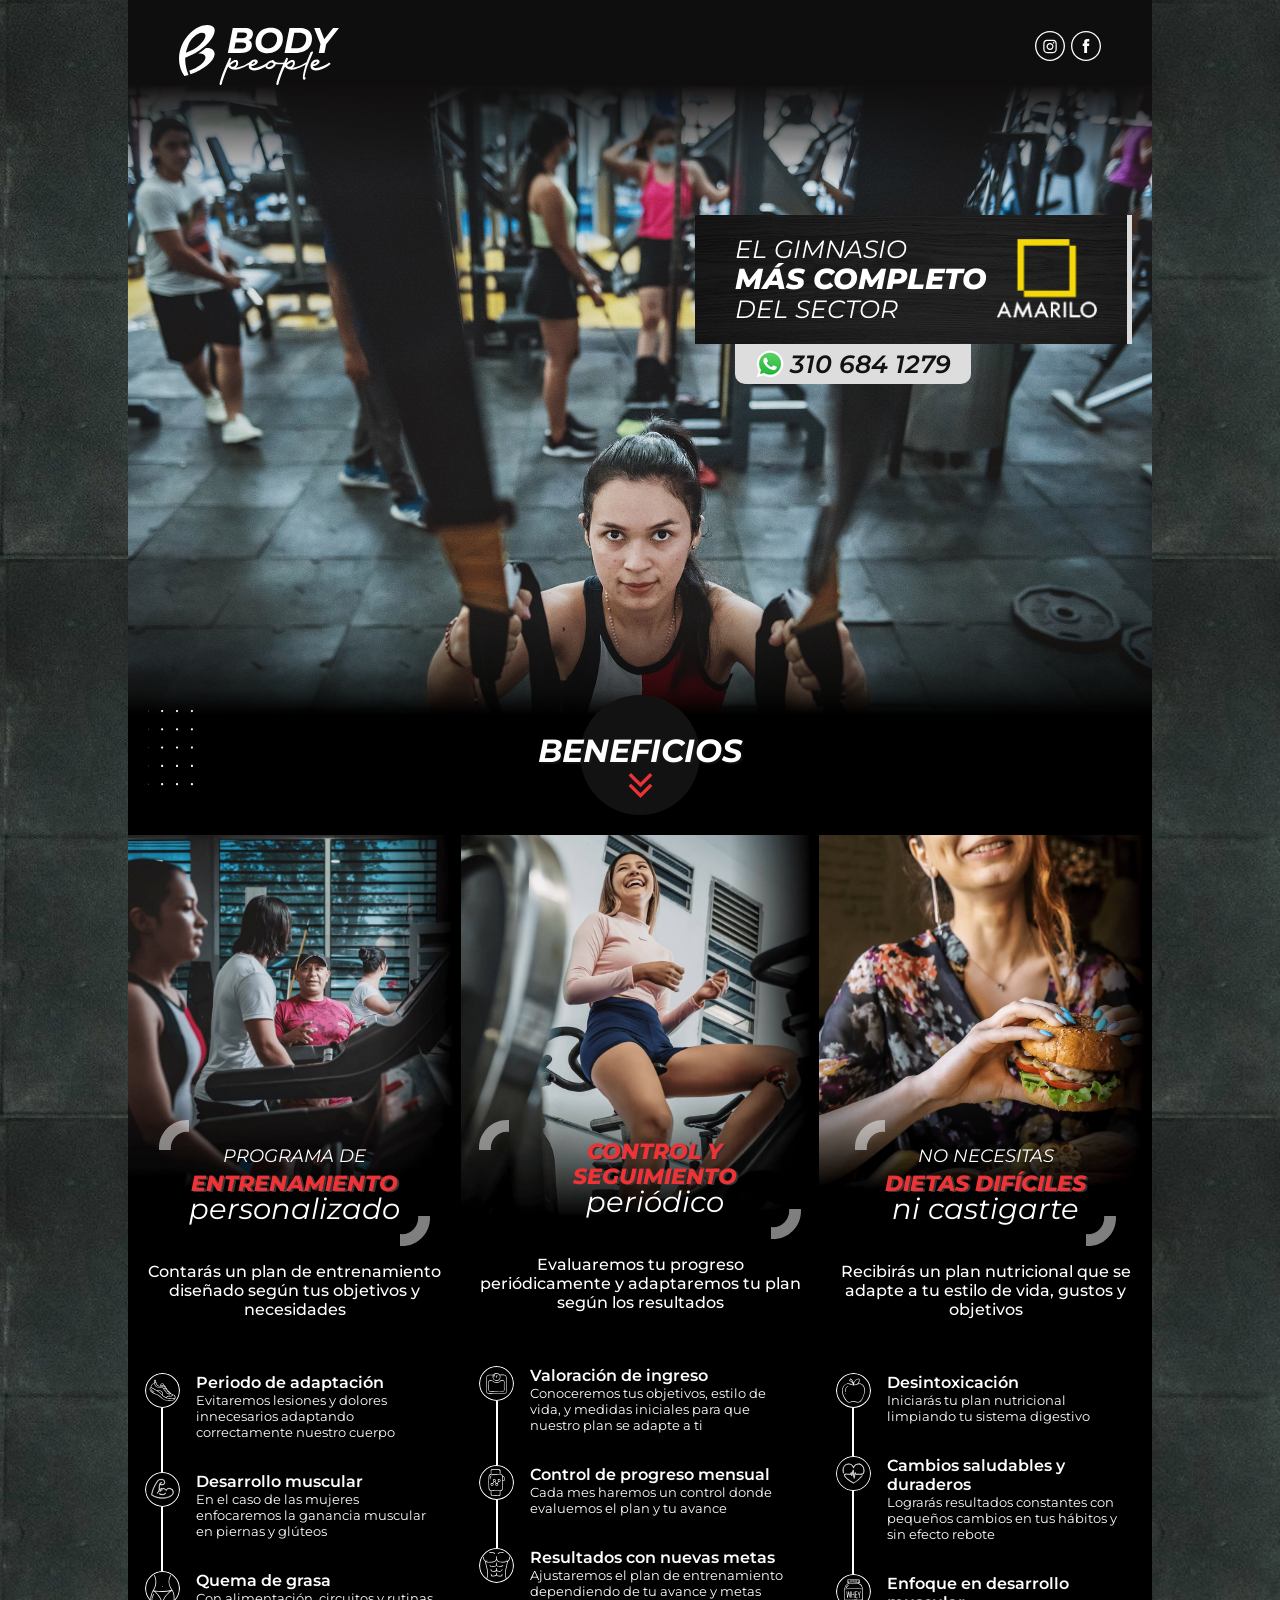
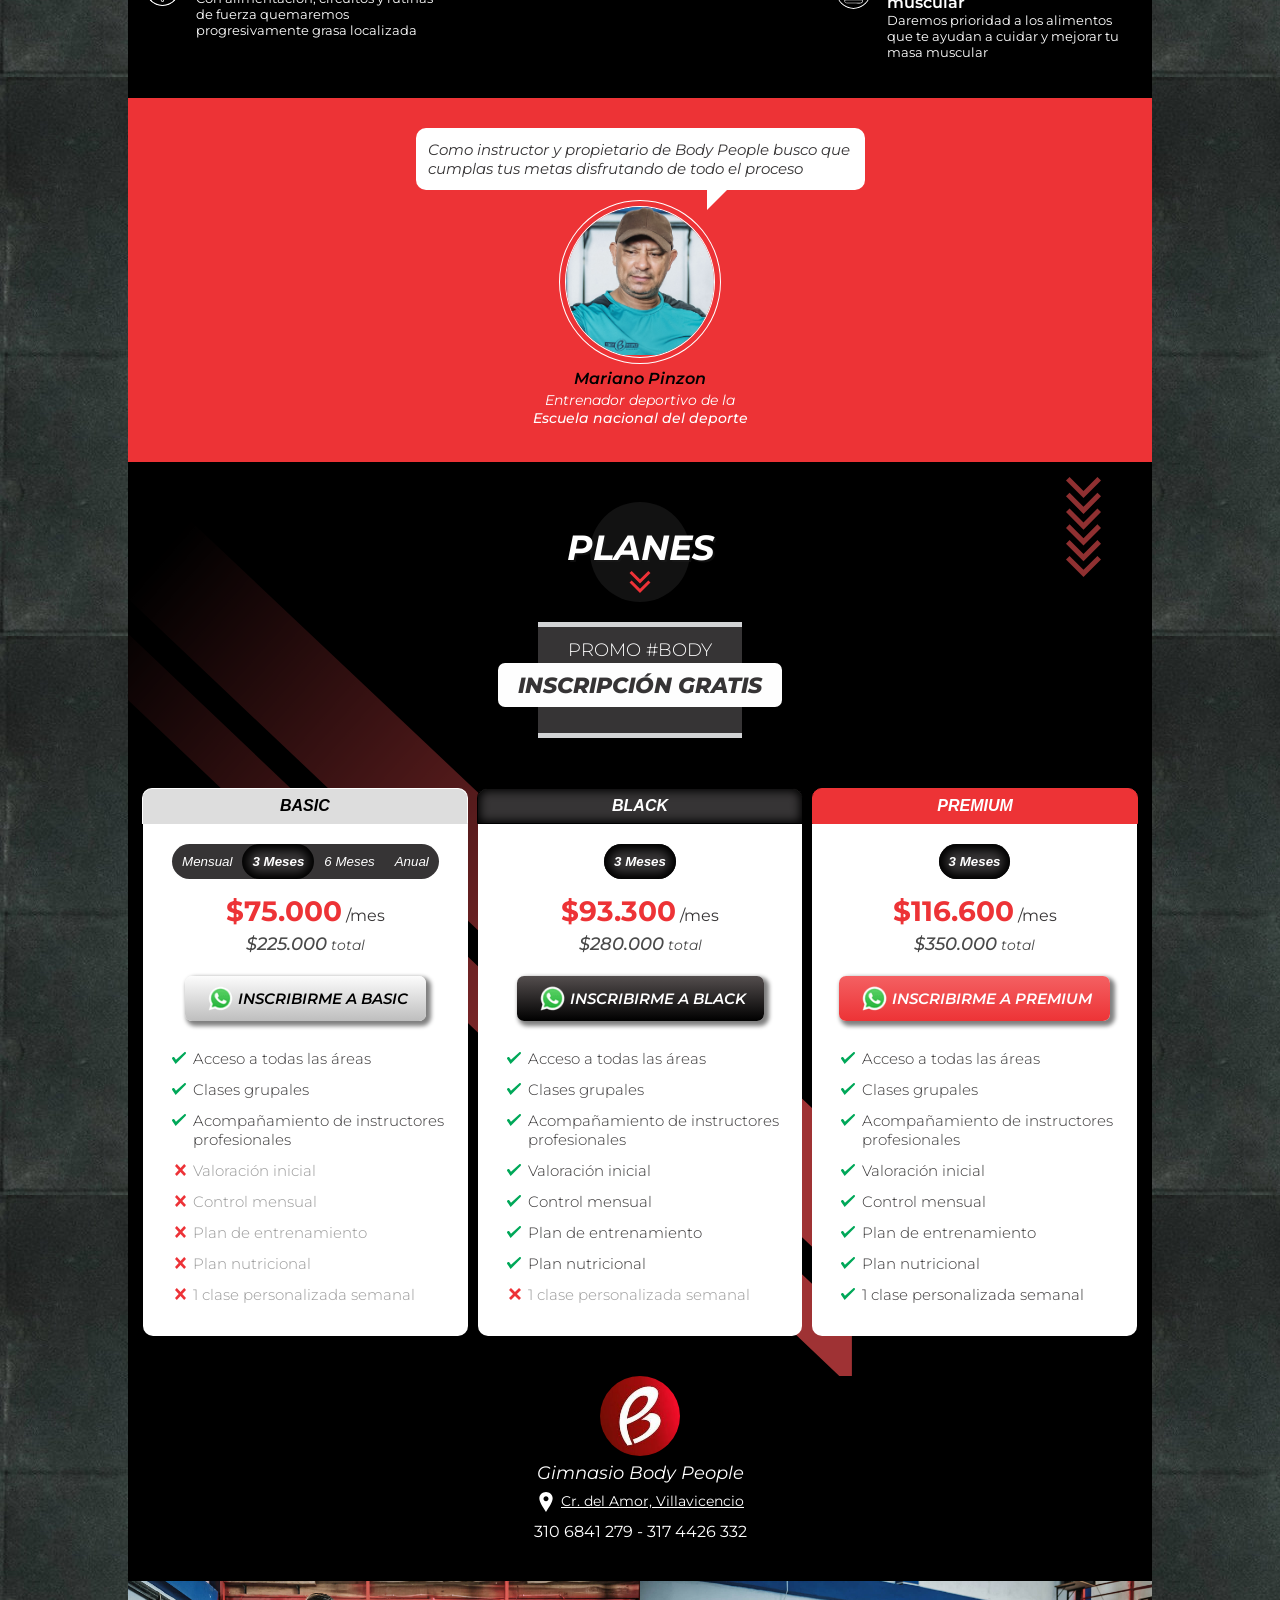
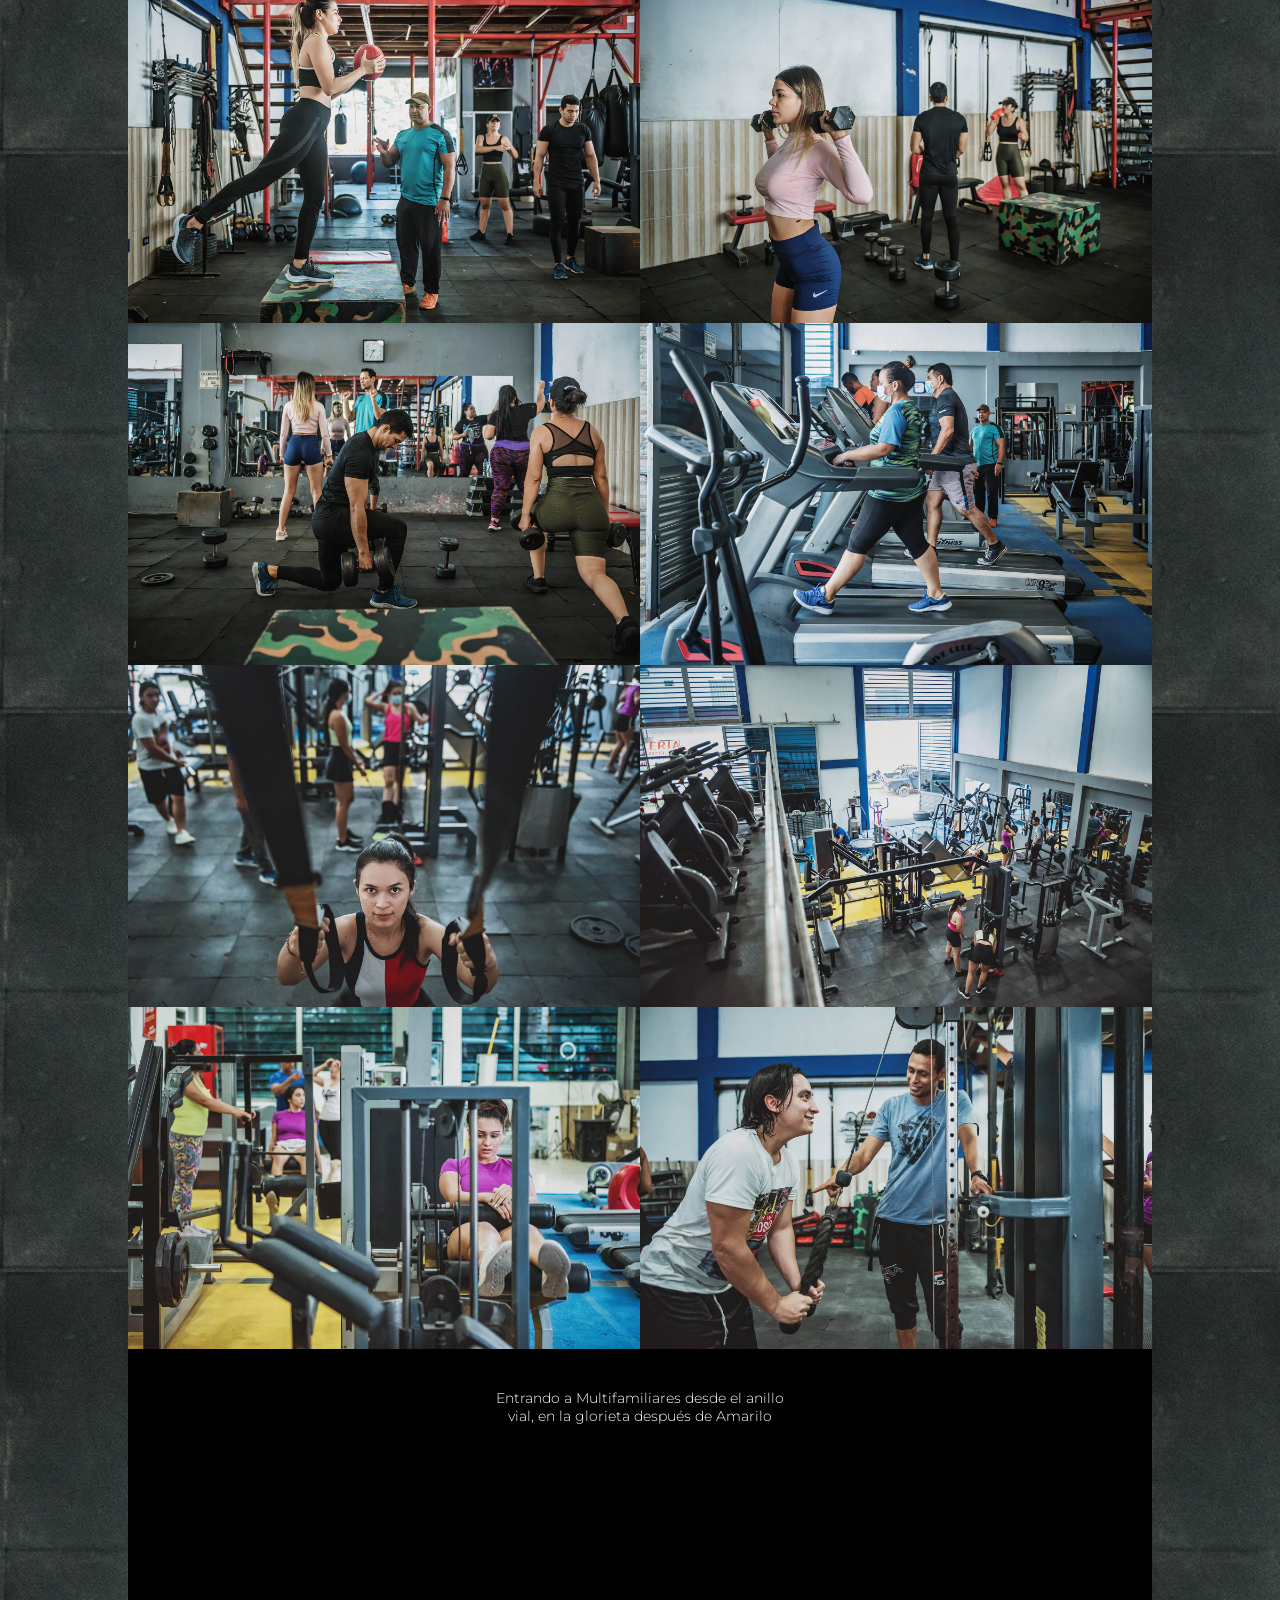
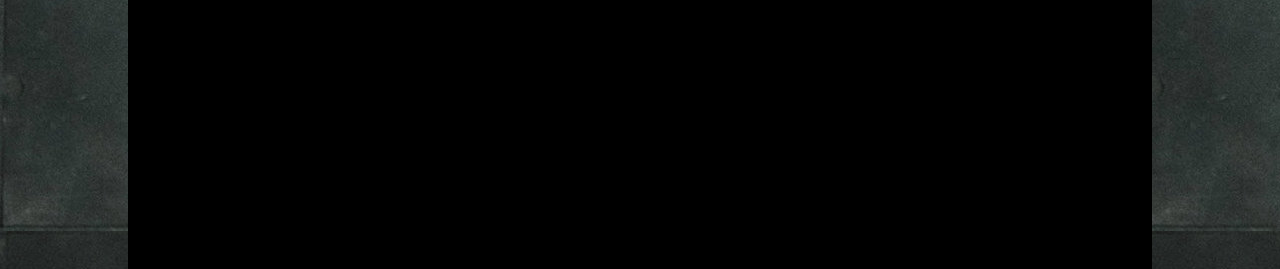
==== commit 8723300c: "new prices" ====
--- a/index.html
+++ b/index.html
@@ -49,6 +49,18 @@
 
             $('a#subscribe-premium').on('click', event => {
                 fbq('track', 'Lead', {content_category: "subscriptions", content_name: "premium", currency: "COP", value: 420000.00});
+            });
+
+            $('.period button').on('click',function() {
+                const price = $(this).attr("data-price");
+                const total = $(this).attr("data-total");
+                const target = $(this).attr("data-target");
+
+                $(`${target} .now .price`).html(price);
+                $(`${target} .now.now-period .price`).html(total);
+
+                $(`#plans ${target} .period button`).removeClass('active');
+                $(this).addClass("active");
             });
 
             
@@ -347,13 +359,13 @@
                 <img src = "./assets/images/svg/red_arrows_down_direction.svg" class="svg-bg arrows"/>
                 
             </div>
-            <div class="plans-promo" style="display: none;">
+            <div class="plans-promo">
                 <div class="promo-content">
-                    <span class="old-price">precios de 2021</span>
+                    <span class="old-price">Promo #Body</span>
                     <div class="promo-title-box">
                         
                     </div>
-                    <span class="eta" id="countdown">10d 12h 50m 43s</span>
+                    <span class="eta" id="countdown" style="display: none;">10d 12h 50m 43s</span>
                 </div>
                 <div class="promo-title">
                    <span>inscripción gratis</span>
@@ -367,8 +379,15 @@
                 </div>
                 <div class="content">
                     <article id="basic-content">
-                        <div class="before"><p>Precio Normal <br><span class="price">$100.000</span></p></div>
-                        <div class="now"><span class="price">$85.000</span> /MES</div>
+                        
+                        <div class="period">
+                            <button data-price="$85.000" data-total="$85.000" data-target="#basic-content">mensual</button>
+                            <button class="active" data-price="$75.000" data-total="$225.000" data-target="#basic-content" >3 meses</button>
+                            <button data-price="$70.000" data-total="$420.000" data-target="#basic-content">6 meses</button>
+                            <button data-price="$60.000" data-total="$720.000" data-target="#basic-content">anual</button>
+                        </div>
+                        <div class="now"><span class="price">$75.000</span> /mes</div>
+                        <div class="now now-period"><span class="price">$225.000</span> total</div>
                         <div class="subscribe">
                             <a href="https://api.whatsapp.com/send/?phone=573106841279&text=Hola+Body+People%21%0A%0AMe+gustar%C3%ADa+inscribirme+con+el+%2APlan+Basic%2A+%F0%9F%92%AA%F0%9F%8F%BB&app_absent=0" target="_blank" id="subscribe-basic">
                                 <img src="./assets/images/whatsapp.png" alt="Logo de whatsapp">
@@ -388,8 +407,11 @@
                         </ul>
                     </article>
                     <article id="black-content" class="active">
-                        <div class="before"><p>Precio Normal <br><span class="price">$400.000</span></p></div>
-                        <div class="now"><span class="price">$280.000</span> /TRIMESTRAL</div>
+                        <div class="period">
+                            <button class="active">3 meses</button>
+                        </div>
+                        <div class="now"><span class="price">$93.300</span> /mes</div>
+                        <div class="now now-period"><span class="price">$280.000</span> total</div>
                         <div class="subscribe">
                             <a href="https://api.whatsapp.com/send/?phone=573106841279&text=Hola+Body+People%21%0A%0AMe+gustar%C3%ADa+inscribirme+con+el+%2APlan+Black%2A+%F0%9F%92%AA%F0%9F%8F%BB&app_absent=0" target="_blank" id="subscribe-black">
                                 <img src="./assets/images/whatsapp.png" alt="Logo de whatsapp">
@@ -409,8 +431,11 @@
                         </ul>
                     </article>
                     <article id="premium-content">
-                        <div class="before"><p>Precio Normal <br><span class="price">$450.000</span></p></div>
-                        <div class="now"><span class="price">$350.000</span> /TRIMESTRAL</div>
+                        <div class="period">
+                            <button class="active">3 meses</button>
+                        </div>
+                        <div class="now"><span class="price">$116.600</span> /mes</div>
+                        <div class="now now-period"><span class="price">$350.000</span> total</div>
                         <div class="subscribe">
                             <a href="https://api.whatsapp.com/send/?phone=573106841279&text=Hola+Body+People%21%0A%0AMe+gustar%C3%ADa+inscribirme+con+el+%2APlan+Premium%2A+%F0%9F%92%AA%F0%9F%8F%BB&app_absent=0" target="_blank" id="subscribe-premium">
                                 <img src="./assets/images/whatsapp.png" alt="Logo de whatsapp">
--- a/assets/css/styles.css
+++ b/assets/css/styles.css
@@ -673,6 +673,7 @@
     border-style: solid;
     border-width: 1px;
     font-size: 16px;
+    cursor:pointer;
 }
 
 #plans .tabs button:nth-of-type(1) {
@@ -742,6 +743,7 @@
     display: none;
     flex-direction: column;
     align-items: center;
+    padding-block-start: 10px;
 }
 
 #plans .content article.active {
@@ -786,14 +788,28 @@
     font-size: 16px;
     font-weight: 400;
     color: var(--tertiary-200);
-    text-transform: uppercase;
-    padding-block-end: 15px;
+    text-transform: lowercase;
+    padding-block-start: 15px;
 }
 
 #plans .content article .now .price {
     font-size: 28px;
     font-weight: 700;
     color: var(--primary);
+}
+
+#plans .content article .now.now-period {
+    font-size: 14px;
+    color: #4a4a4a;
+    font-style: italic;
+    padding-block-start: 5px;
+    padding-block-end: 15px;
+}
+
+#plans .content article .now.now-period .price {
+    font-size: 18px;
+    color: #4a4a4a;
+    font-weight: 500;
 }
 
 #plans .content article .subscribe {
@@ -861,6 +877,34 @@
     color: var(--tertiary-100);
 }
 
+#plans .period {
+    background-color: var(--tertiary-200);
+    display: flex;
+    border-radius: 20px;
+}
+
+#plans .period button {
+    border-radius: 20px;
+    padding-block: 10px;
+    padding-inline: 15px;
+    border-style: hidden;
+    text-transform: capitalize;
+    font-weight: 500;
+    font-style: oblique;
+}
+
+#plans .period button.active {
+    box-shadow: inset 0px 0px 10px 6px var(--tertiary);
+    font-weight: 600;
+}
+
+#plans .period button {
+    color: var(--secondary);
+    background-color: transparent;
+    cursor:pointer;
+}
+
+
 /*
 Gallery section
 */
@@ -1043,13 +1087,17 @@
         padding-block-start: 0px;
     }
 
+    section#plans {
+        padding-inline: 5px;
+    }
+
     #plans .content {
         padding: 0;
         display: flex;
         flex-direction: row;
         flex-wrap: nowrap;
         align-items: flex-start;
-        justify-content: space-between;
+        justify-content: space-evenly;
         background-color: transparent;
     }
 
@@ -1071,12 +1119,13 @@
         flex-direction: row;
         flex-wrap: nowrap;
         align-items: center;
-        justify-content: space-between;
+        justify-content: space-evenly;
     }
 
     #plans .tabs button {
         inline-size: 32.2%;
         position: initial;
+        cursor:pointer;
     }
 
     #plans .tabs button.active {
@@ -1101,4 +1150,8 @@
     #plans .plans-promo .promo-content {
         font-size: 18px;
     }
+
+    #plans .period button {
+        padding-inline: 10px;
+    }
 }
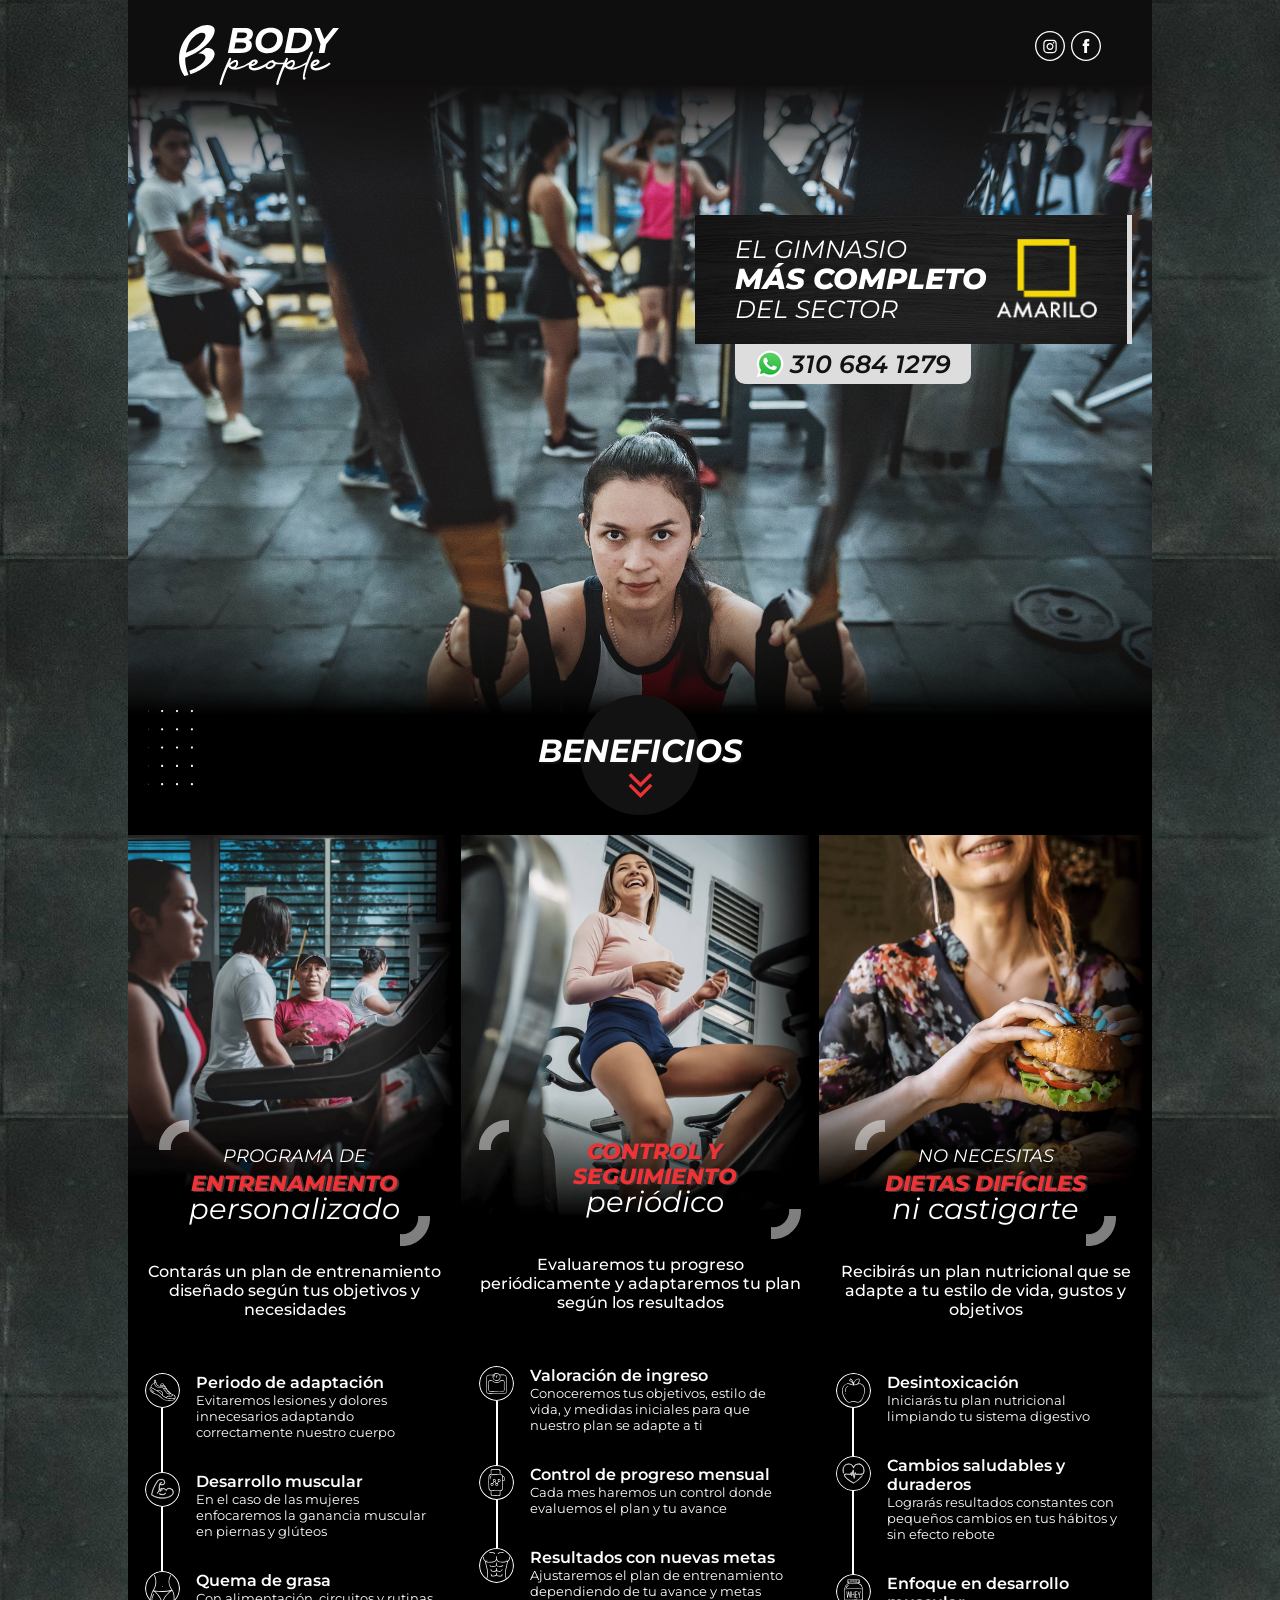
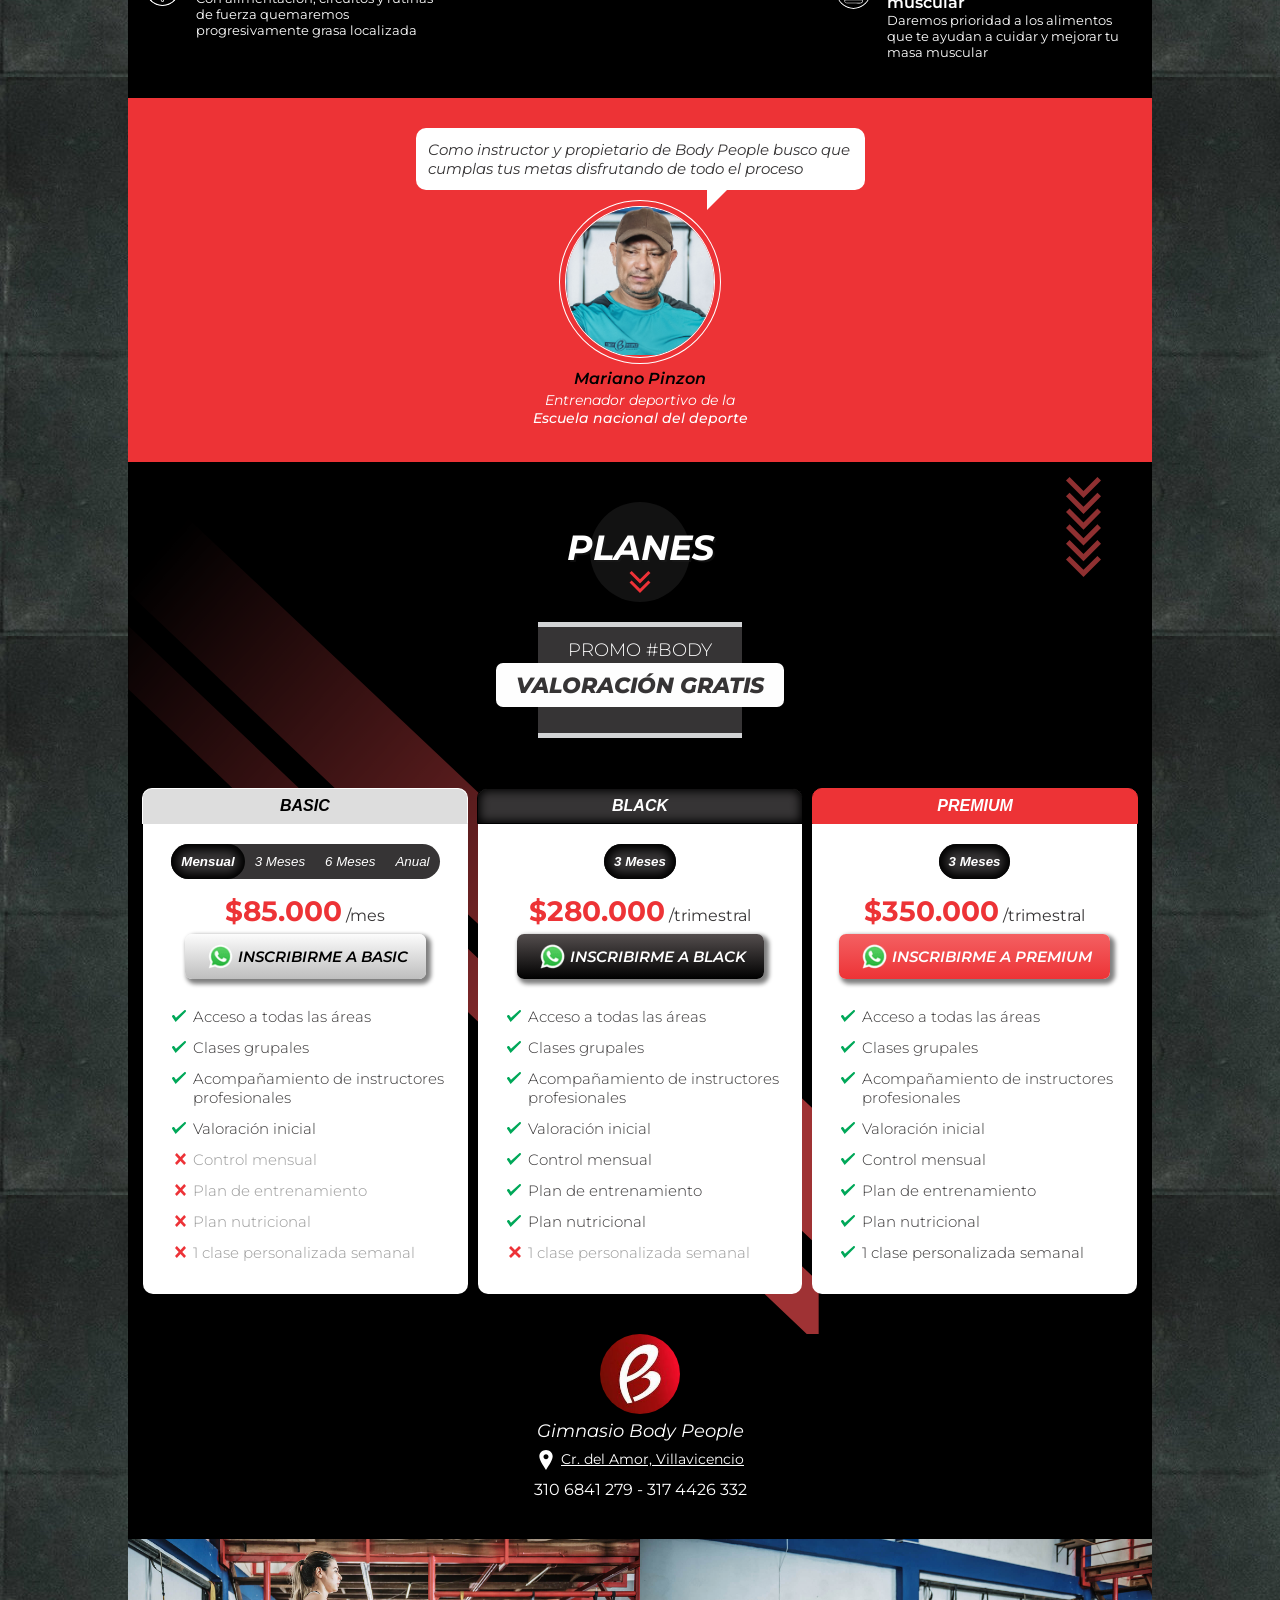
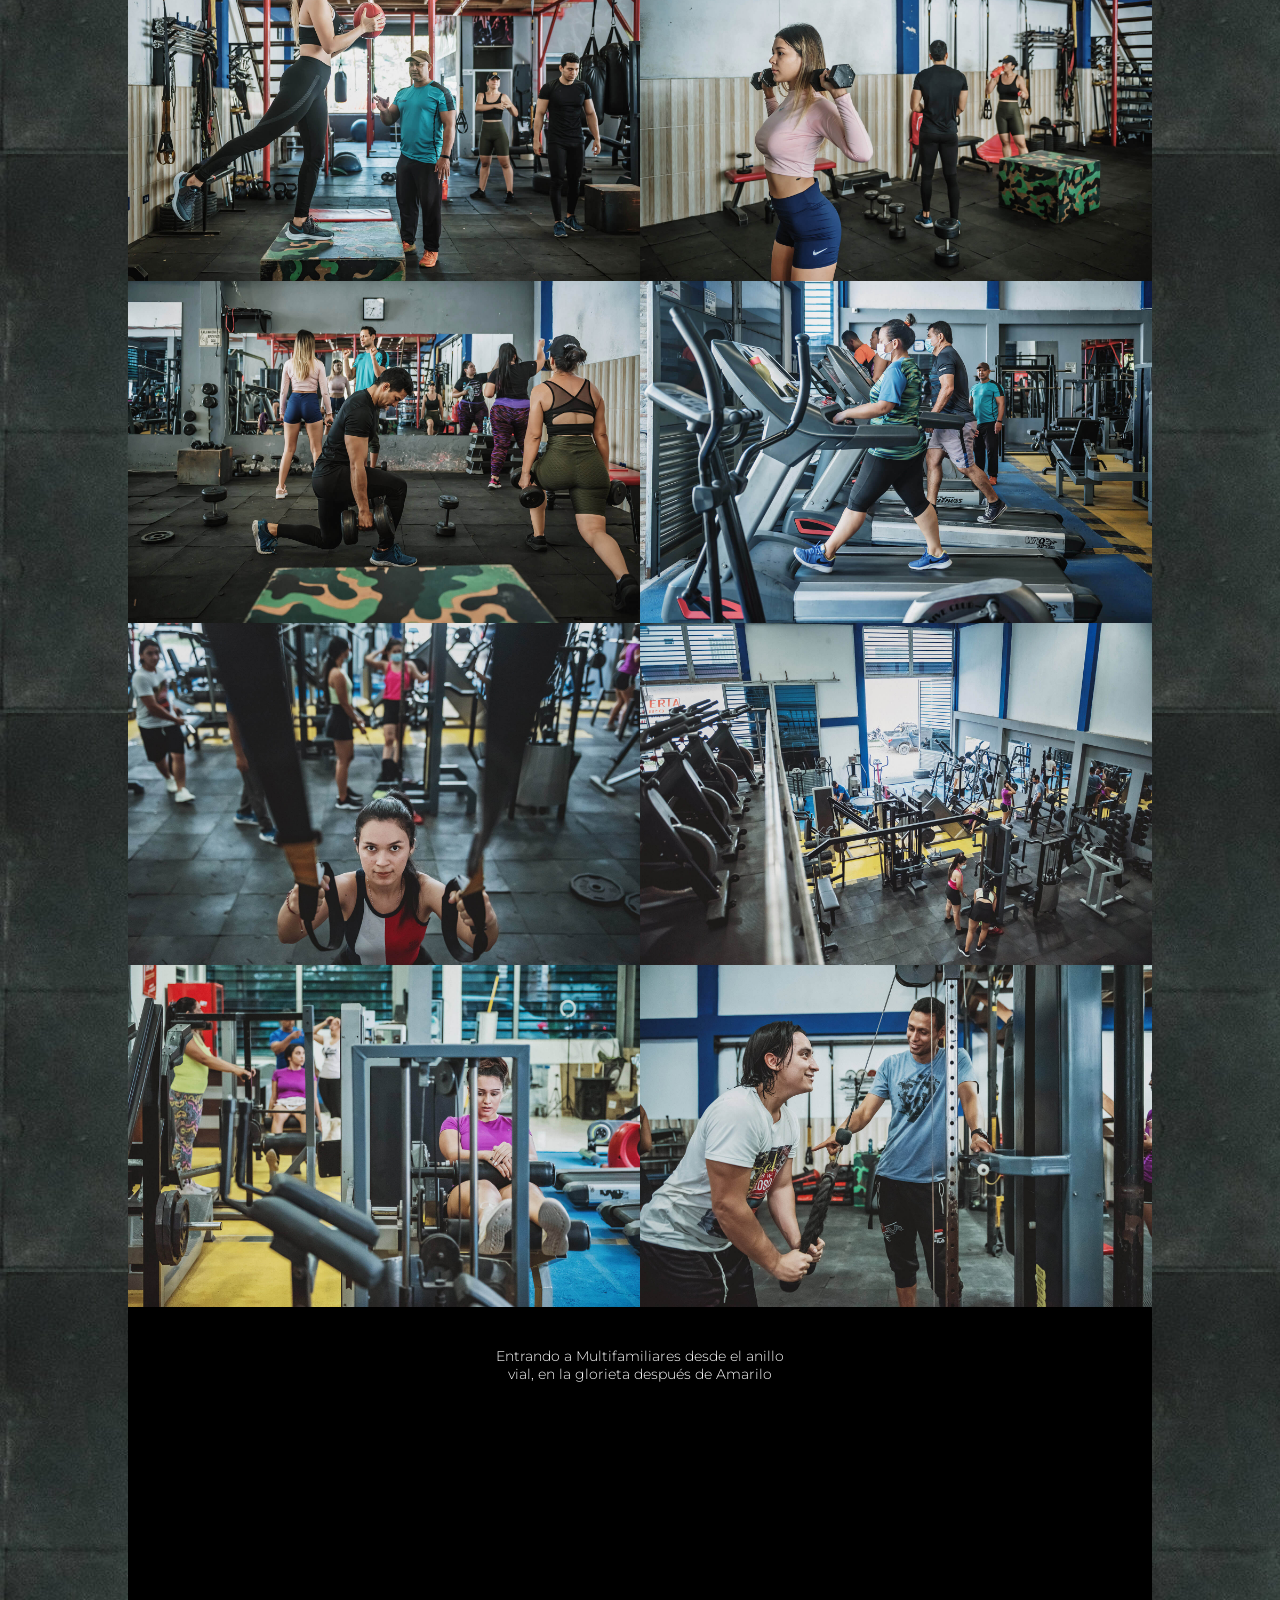
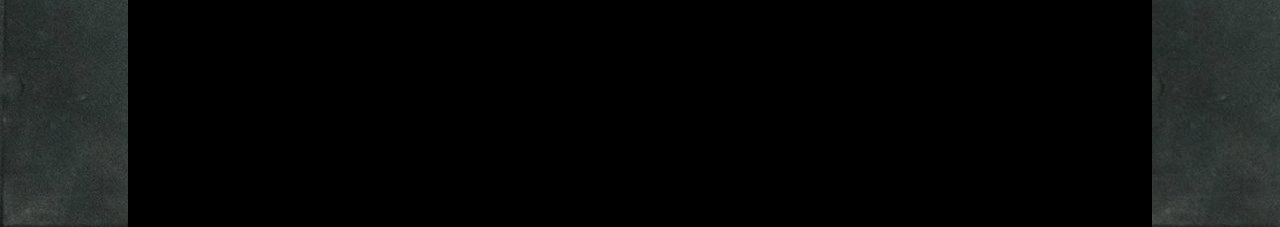
==== commit f3e3f1ee: "fixes ux pricing" ====
--- a/index.html
+++ b/index.html
@@ -58,6 +58,11 @@
 
                 $(`${target} .now .price`).html(price);
                 $(`${target} .now.now-period .price`).html(total);
+
+                $(`${target} .now.now-period`).removeClass("off");  
+                if (total == "") {
+                    $(`${target} .now.now-period`).addClass("off");    
+                }
 
                 $(`#plans ${target} .period button`).removeClass('active');
                 $(this).addClass("active");
@@ -368,7 +373,7 @@
                     <span class="eta" id="countdown" style="display: none;">10d 12h 50m 43s</span>
                 </div>
                 <div class="promo-title">
-                   <span>inscripción gratis</span>
+                   <span>valoración gratis</span>
                 </div>
             </div>
             <div class="plans-letter">
@@ -381,13 +386,13 @@
                     <article id="basic-content">
                         
                         <div class="period">
-                            <button data-price="$85.000" data-total="$85.000" data-target="#basic-content">mensual</button>
-                            <button class="active" data-price="$75.000" data-total="$225.000" data-target="#basic-content" >3 meses</button>
+                            <button class="active" data-price="$85.000" data-total="" data-target="#basic-content">mensual</button>
+                            <button data-price="$75.000" data-total="$225.000" data-target="#basic-content" >3 meses</button>
                             <button data-price="$70.000" data-total="$420.000" data-target="#basic-content">6 meses</button>
                             <button data-price="$60.000" data-total="$720.000" data-target="#basic-content">anual</button>
                         </div>
-                        <div class="now"><span class="price">$75.000</span> /mes</div>
-                        <div class="now now-period"><span class="price">$225.000</span> total</div>
+                        <div class="now"><span class="price">$85.000</span> /mes</div>
+                        <div class="now now-period off"><span class="price">$225.000</span> total</div>
                         <div class="subscribe">
                             <a href="https://api.whatsapp.com/send/?phone=573106841279&text=Hola+Body+People%21%0A%0AMe+gustar%C3%ADa+inscribirme+con+el+%2APlan+Basic%2A+%F0%9F%92%AA%F0%9F%8F%BB&app_absent=0" target="_blank" id="subscribe-basic">
                                 <img src="./assets/images/whatsapp.png" alt="Logo de whatsapp">
@@ -399,7 +404,7 @@
                             <li>Acceso a todas las áreas</li>
                             <li>Clases grupales</li>
                             <li>Acompañamiento de instructores profesionales</li>
-                            <li class="not-included">Valoración inicial</li>
+                            <li>Valoración inicial</li>
                             <li class="not-included">Control mensual</li>
                             <li class="not-included">Plan de entrenamiento</li>
                             <li class="not-included">Plan nutricional</li>
@@ -410,8 +415,7 @@
                         <div class="period">
                             <button class="active">3 meses</button>
                         </div>
-                        <div class="now"><span class="price">$93.300</span> /mes</div>
-                        <div class="now now-period"><span class="price">$280.000</span> total</div>
+                        <div class="now"><span class="price">$280.000</span> /trimestral</div>
                         <div class="subscribe">
                             <a href="https://api.whatsapp.com/send/?phone=573106841279&text=Hola+Body+People%21%0A%0AMe+gustar%C3%ADa+inscribirme+con+el+%2APlan+Black%2A+%F0%9F%92%AA%F0%9F%8F%BB&app_absent=0" target="_blank" id="subscribe-black">
                                 <img src="./assets/images/whatsapp.png" alt="Logo de whatsapp">
@@ -434,8 +438,7 @@
                         <div class="period">
                             <button class="active">3 meses</button>
                         </div>
-                        <div class="now"><span class="price">$116.600</span> /mes</div>
-                        <div class="now now-period"><span class="price">$350.000</span> total</div>
+                        <div class="now"><span class="price">$350.000</span> /trimestral</div>
                         <div class="subscribe">
                             <a href="https://api.whatsapp.com/send/?phone=573106841279&text=Hola+Body+People%21%0A%0AMe+gustar%C3%ADa+inscribirme+con+el+%2APlan+Premium%2A+%F0%9F%92%AA%F0%9F%8F%BB&app_absent=0" target="_blank" id="subscribe-premium">
                                 <img src="./assets/images/whatsapp.png" alt="Logo de whatsapp">
--- a/assets/css/styles.css
+++ b/assets/css/styles.css
@@ -802,9 +802,13 @@
     font-size: 14px;
     color: #4a4a4a;
     font-style: italic;
-    padding-block-start: 5px;
-    padding-block-end: 15px;
-}
+    padding-block: 5px;
+}
+
+#plans .content article .now.now-period.off {
+    display: none;
+}
+
 
 #plans .content article .now.now-period .price {
     font-size: 18px;
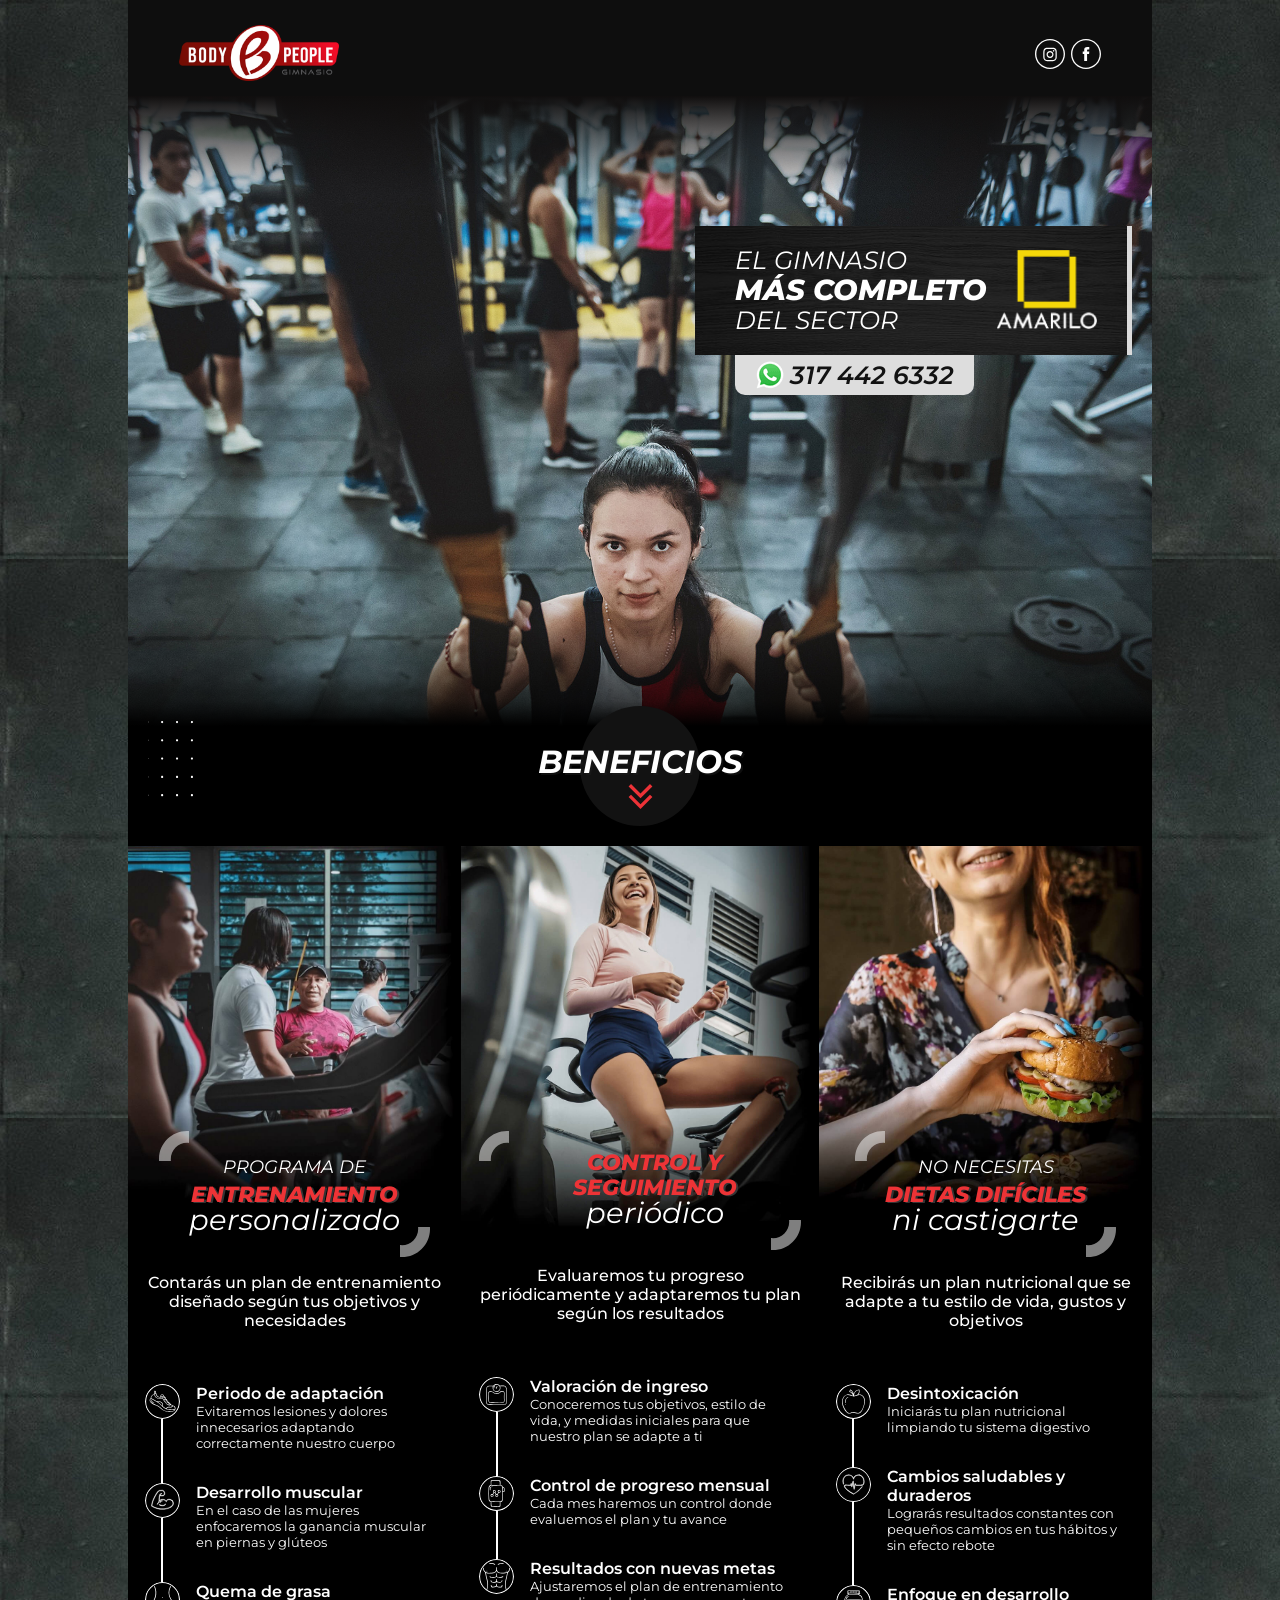
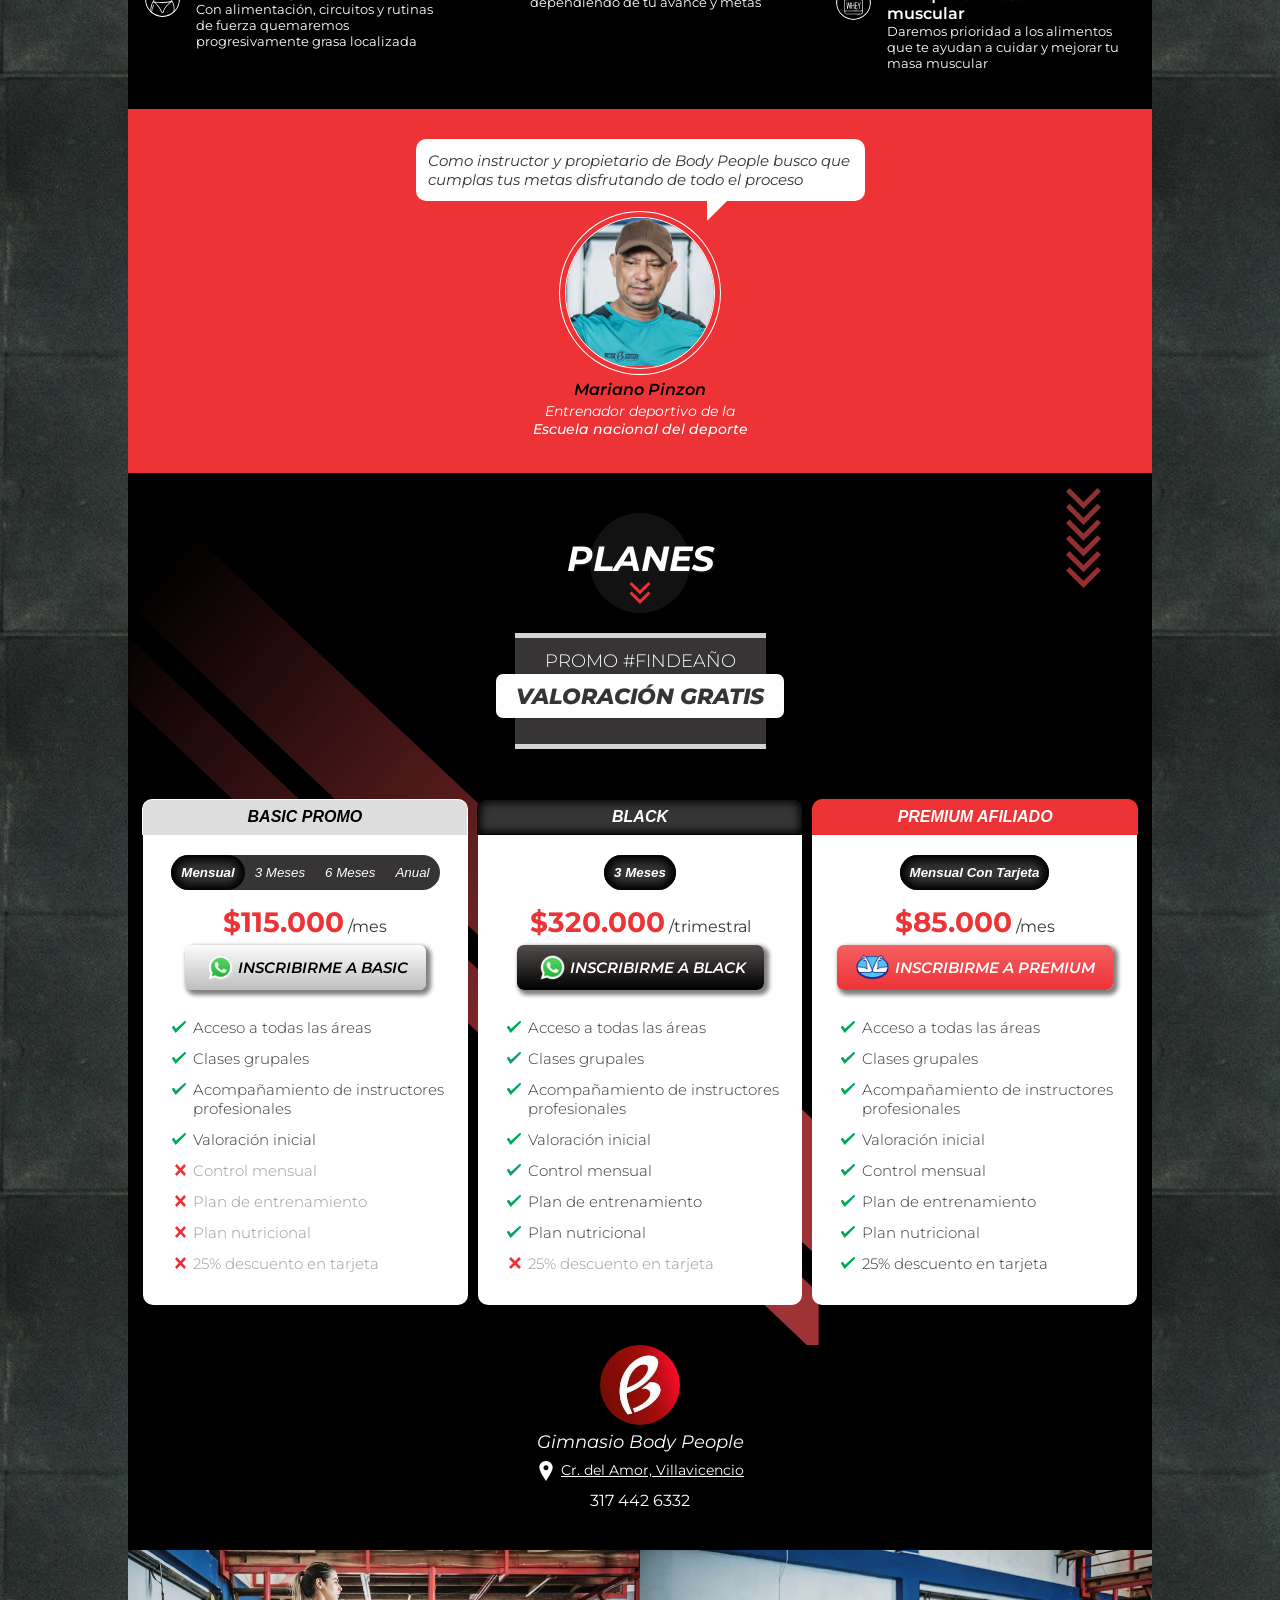
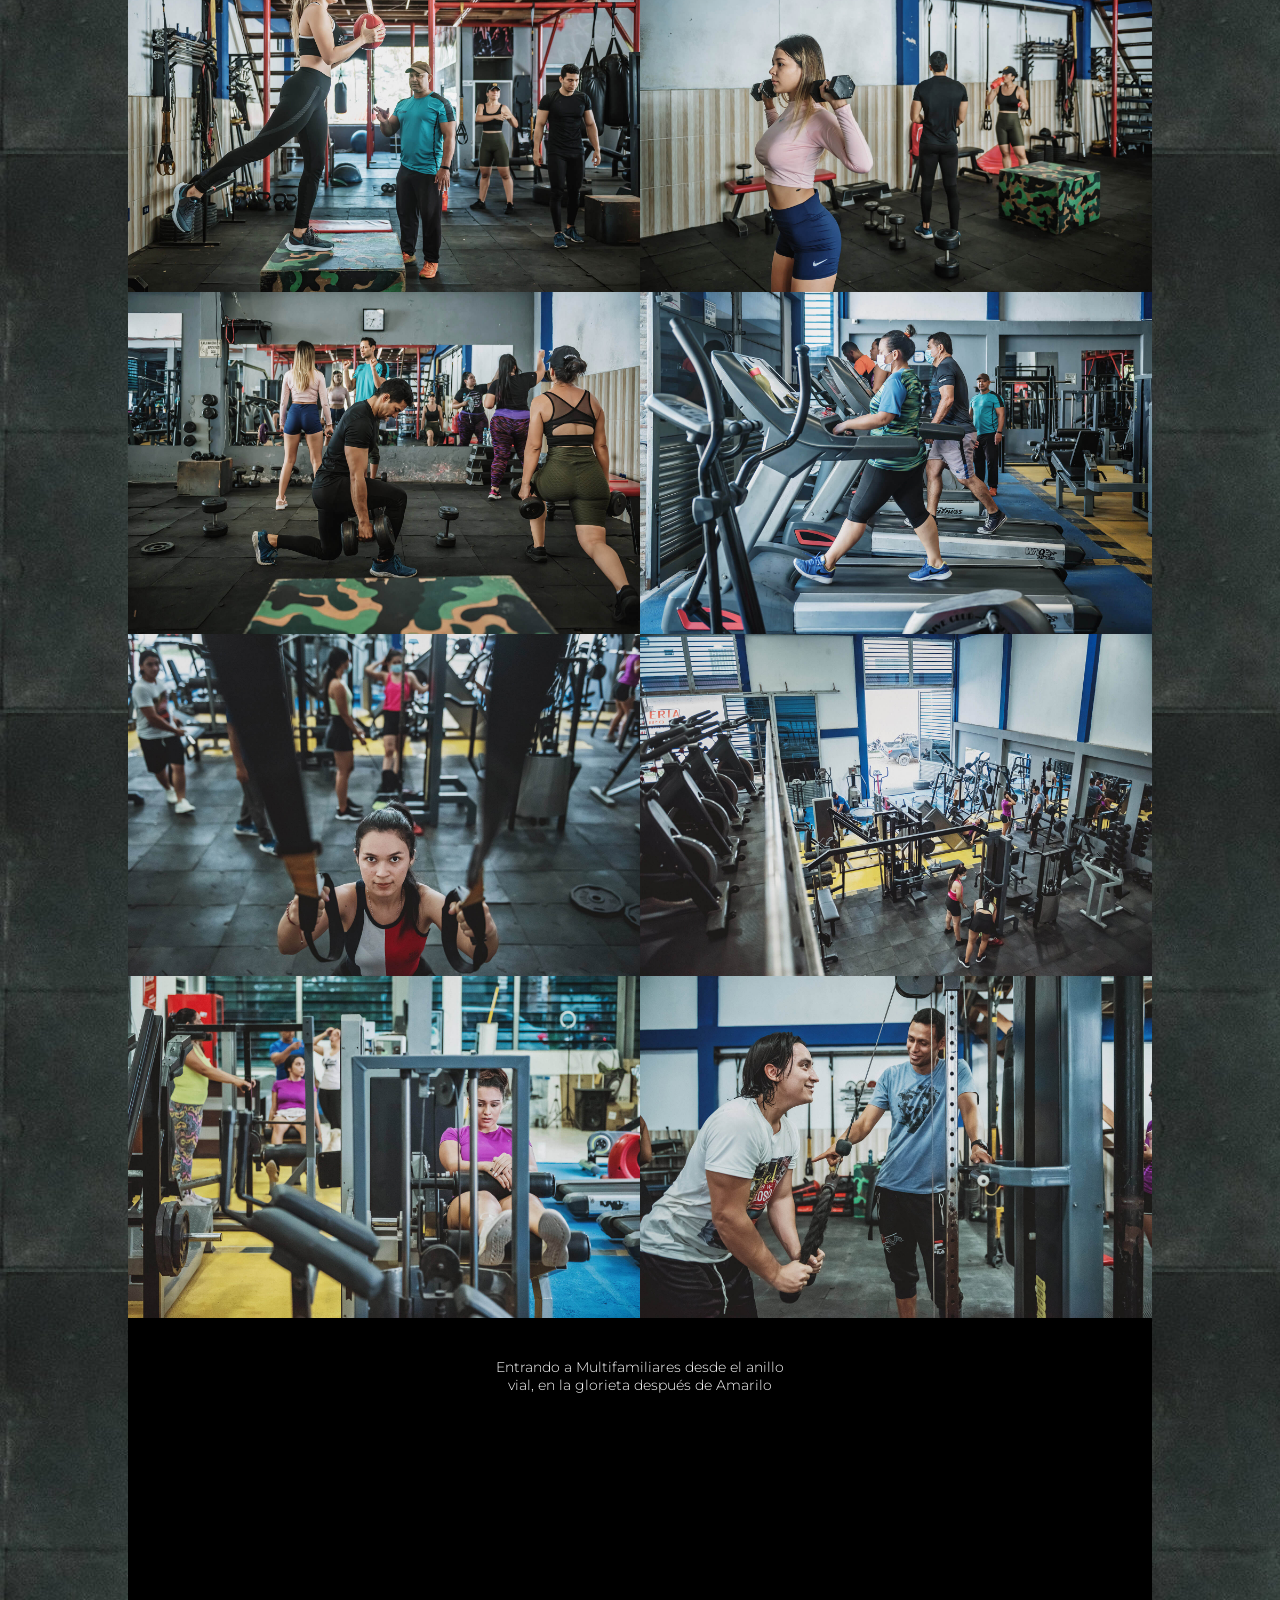
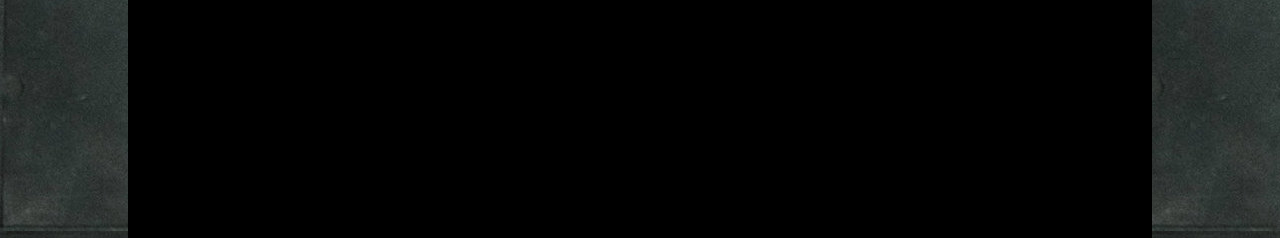
==== commit 86de10e3: "nuevos planes 2024" ====
--- a/index.html
+++ b/index.html
@@ -129,7 +129,7 @@
     <header>
         <div id="brand">
             <img src="./assets/images/svg/lines_behind_logo.svg" class="lines-bg">
-            <img id="logo" src="./assets/images/svg/logo_nuevo.svg" alt="Nuevo logo Gimnasio Body People 2022">
+            <img id="logo" src="./assets/images/logo_palabra_body_people.png" alt="Nuevo logo Gimnasio Body People 2024">
             <section id="social">
                 <a href="https://www.instagram.com/gym.bodypeople/" target="_blank">
                     <img src="./assets/images/svg/instagram_icon.svg" alt="Icono facebook blanco">
@@ -149,9 +149,9 @@
                 <img src="./assets/images/amarilo.png" alt="Logo Amarilo Villavicencio">
 
                 <div class="whatsapp-contact">
-                    <a href="https://api.whatsapp.com/send/?phone=573106841279&text=Hola+Body+People%21%0A%0A" target="_blank" id="subscribe-black">
+                    <a href="https://api.whatsapp.com/send/?phone=573174426332&text=Hola+Body+People%21%0A%0A" target="_blank" id="subscribe-black">
                         <img src="./assets/images/whatsapp.png" alt="Logo de whatsapp">
-                        <span>310 684 1279</span>
+                        <span>317 442 6332</span>
                     </a>
                 </div>
             </div>
@@ -366,7 +366,7 @@
             </div>
             <div class="plans-promo">
                 <div class="promo-content">
-                    <span class="old-price">Promo #Body</span>
+                    <span class="old-price">Promo #FinDeAño</span>
                     <div class="promo-title-box">
                         
                     </div>
@@ -378,23 +378,23 @@
             </div>
             <div class="plans-letter">
                 <div class="tabs">
-                    <button id="basic">basic <img src="./assets/images/svg/arrow_down_basic_tab_icon.svg" alt=""></button>
+                    <button id="basic">basic promo <img src="./assets/images/svg/arrow_down_basic_tab_icon.svg" alt=""></button>
                     <button id="black" class="active">black <img src="./assets/images/svg/arrow_down_black_tab_icon.svg" alt=""></button>
-                    <button id="premium" >premium <img src="./assets/images/svg/arrow_down_premium_tab_icon.svg" alt=""></button>
+                    <button id="premium" >premium afiliado<img src="./assets/images/svg/arrow_down_premium_tab_icon.svg" alt=""></button>
                 </div>
                 <div class="content">
                     <article id="basic-content">
                         
                         <div class="period">
-                            <button class="active" data-price="$85.000" data-total="" data-target="#basic-content">mensual</button>
-                            <button data-price="$75.000" data-total="$225.000" data-target="#basic-content" >3 meses</button>
-                            <button data-price="$70.000" data-total="$420.000" data-target="#basic-content">6 meses</button>
-                            <button data-price="$60.000" data-total="$720.000" data-target="#basic-content">anual</button>
-                        </div>
-                        <div class="now"><span class="price">$85.000</span> /mes</div>
-                        <div class="now now-period off"><span class="price">$225.000</span> total</div>
+                            <button class="active" data-price="$115.000" data-total="" data-target="#basic-content">mensual</button>
+                            <button data-price="$90.000" data-total="$270.000" data-target="#basic-content" >3 meses</button>
+                            <button data-price="$80.000" data-total="$480.000" data-target="#basic-content">6 meses</button>
+                            <button data-price="$70.000" data-total="$840.000" data-target="#basic-content">anual</button>
+                        </div>
+                        <div class="now"><span class="price">$115.000</span> /mes</div>
+                        <div class="now now-period off"><span class="price">$270.000</span> total</div>
                         <div class="subscribe">
-                            <a href="https://api.whatsapp.com/send/?phone=573106841279&text=Hola+Body+People%21%0A%0AMe+gustar%C3%ADa+inscribirme+con+el+%2APlan+Basic%2A+%F0%9F%92%AA%F0%9F%8F%BB&app_absent=0" target="_blank" id="subscribe-basic">
+                            <a href="https://api.whatsapp.com/send/?phone=573174426332&text=Hola+Body+People%21%0A%0AMe+gustar%C3%ADa+inscribirme+con+el+%2APlan+Basic%2A+%F0%9F%92%AA%F0%9F%8F%BB&app_absent=0" target="_blank" id="subscribe-basic">
                                 <img src="./assets/images/whatsapp.png" alt="Logo de whatsapp">
                                 <span>inscribirme a basic</span>
                             </a>
@@ -408,16 +408,16 @@
                             <li class="not-included">Control mensual</li>
                             <li class="not-included">Plan de entrenamiento</li>
                             <li class="not-included">Plan nutricional</li>
-                            <li class="not-included">1 clase personalizada semanal</li>
+                            <li class="not-included">25% descuento en tarjeta</li>
                         </ul>
                     </article>
                     <article id="black-content" class="active">
                         <div class="period">
                             <button class="active">3 meses</button>
                         </div>
-                        <div class="now"><span class="price">$280.000</span> /trimestral</div>
+                        <div class="now"><span class="price">$320.000</span> /trimestral</div>
                         <div class="subscribe">
-                            <a href="https://api.whatsapp.com/send/?phone=573106841279&text=Hola+Body+People%21%0A%0AMe+gustar%C3%ADa+inscribirme+con+el+%2APlan+Black%2A+%F0%9F%92%AA%F0%9F%8F%BB&app_absent=0" target="_blank" id="subscribe-black">
+                            <a href="https://api.whatsapp.com/send/?phone=573174426332&text=Hola+Body+People%21%0A%0AMe+gustar%C3%ADa+inscribirme+con+el+%2APlan+Black%2A+%F0%9F%92%AA%F0%9F%8F%BB&app_absent=0" target="_blank" id="subscribe-black">
                                 <img src="./assets/images/whatsapp.png" alt="Logo de whatsapp">
                                 <span>inscribirme a black</span>
                             </a>
@@ -431,17 +431,17 @@
                             <li>Control mensual</li>
                             <li>Plan de entrenamiento</li>
                             <li>Plan nutricional</li>
-                            <li class="not-included">1 clase personalizada semanal</li>
+                            <li class="not-included">25% descuento en tarjeta</li>
                         </ul>
                     </article>
                     <article id="premium-content">
                         <div class="period">
-                            <button class="active">3 meses</button>
-                        </div>
-                        <div class="now"><span class="price">$350.000</span> /trimestral</div>
+                            <button class="active">mensual con tarjeta</button>
+                        </div>
+                        <div class="now"><span class="price">$85.000</span> /mes</div>
                         <div class="subscribe">
-                            <a href="https://api.whatsapp.com/send/?phone=573106841279&text=Hola+Body+People%21%0A%0AMe+gustar%C3%ADa+inscribirme+con+el+%2APlan+Premium%2A+%F0%9F%92%AA%F0%9F%8F%BB&app_absent=0" target="_blank" id="subscribe-premium">
-                                <img src="./assets/images/whatsapp.png" alt="Logo de whatsapp">
+                            <a href="https://api.whatsapp.com/send/?phone=573174426332&text=Hola+Body+People%21%0A%0AMe+gustar%C3%ADa+inscribirme+con+el+%2APlan+Premium%2A+%F0%9F%92%AA%F0%9F%8F%BB&app_absent=0" target="_blank" id="subscribe-premium">
+                                <img src="./assets/images/icons8-mercado-pago-48.png" alt="Logo de mercado pago colombia" style="margin-right: 5px;">
                                 <span>inscribirme a premium</span>
                             </a>
                             <div class="mark"></div>
@@ -454,7 +454,7 @@
                             <li>Control mensual</li>
                             <li>Plan de entrenamiento</li>
                             <li>Plan nutricional</li>
-                            <li>1 clase personalizada semanal</li>
+                            <li>25% descuento en tarjeta</li>
                         </ul>
                     </article>
                 </div>
@@ -465,7 +465,7 @@
             <h1>Gimnasio Body People</h1>
             <a href="https://www.google.com/maps/place/Gimnasio+Body+People/@4.1055102,-73.6341106,17z/data=!3m1!4b1!4m5!3m4!1s0x8e3e2d7a362e4b67:0x59a774c1888efa27!8m2!3d4.1055102!4d-73.6319219" target="_blank"><svg xmlns="http://www.w3.org/2000/svg" width="20" height="20" viewBox="0 0 24 24" class="location-svg"><path d="M12 0c-4.198 0-8 3.403-8 7.602 0 4.198 3.469 9.21 8 16.398 4.531-7.188 8-12.2 8-16.398 0-4.199-3.801-7.602-8-7.602zm0 11c-1.657 0-3-1.343-3-3s1.343-3 3-3 3 1.343 3 3-1.343 3-3 3z"/></svg><span>Cr. del Amor, Villavicencio</span></a>
             <div class="phones">
-                <a href="tel:+573106841279">310 6841 279</a> - <a href="tel:+573174426332">317 4426 332</a> 
+                <a href="tel:+573174426332">317 442 6332</a>
             </div>
             
             <div class="content">
--- a/assets/css/styles.css
+++ b/assets/css/styles.css
@@ -28,11 +28,11 @@
 header #brand {
     block-size: auto;
     padding-block-start: 25px;
-    padding-block-end: 0;
+    padding-block-end: 15px;
     padding-inline: 5%;
     display: flex;
     justify-content: space-between;
-    align-items: top;
+    align-items: center;
     background-color: rgb(31 31 31 / 45%);
 }
 
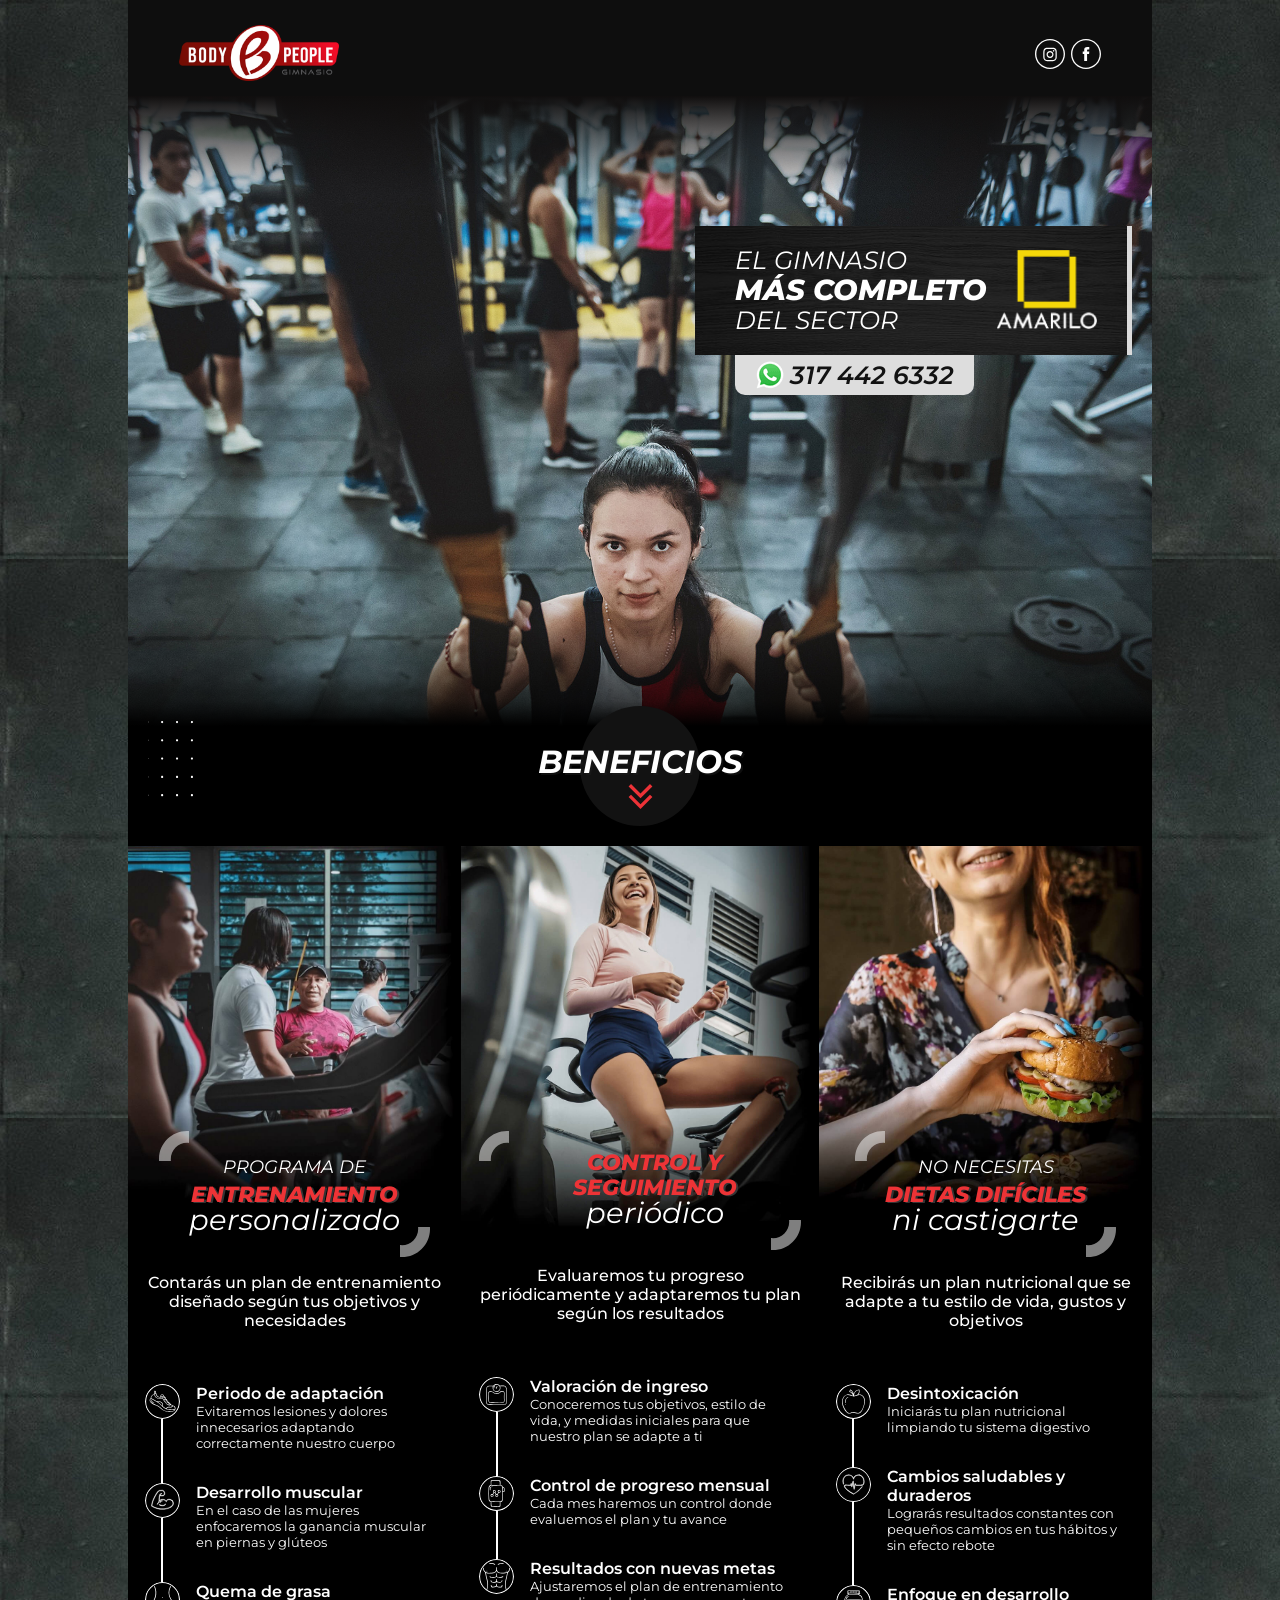
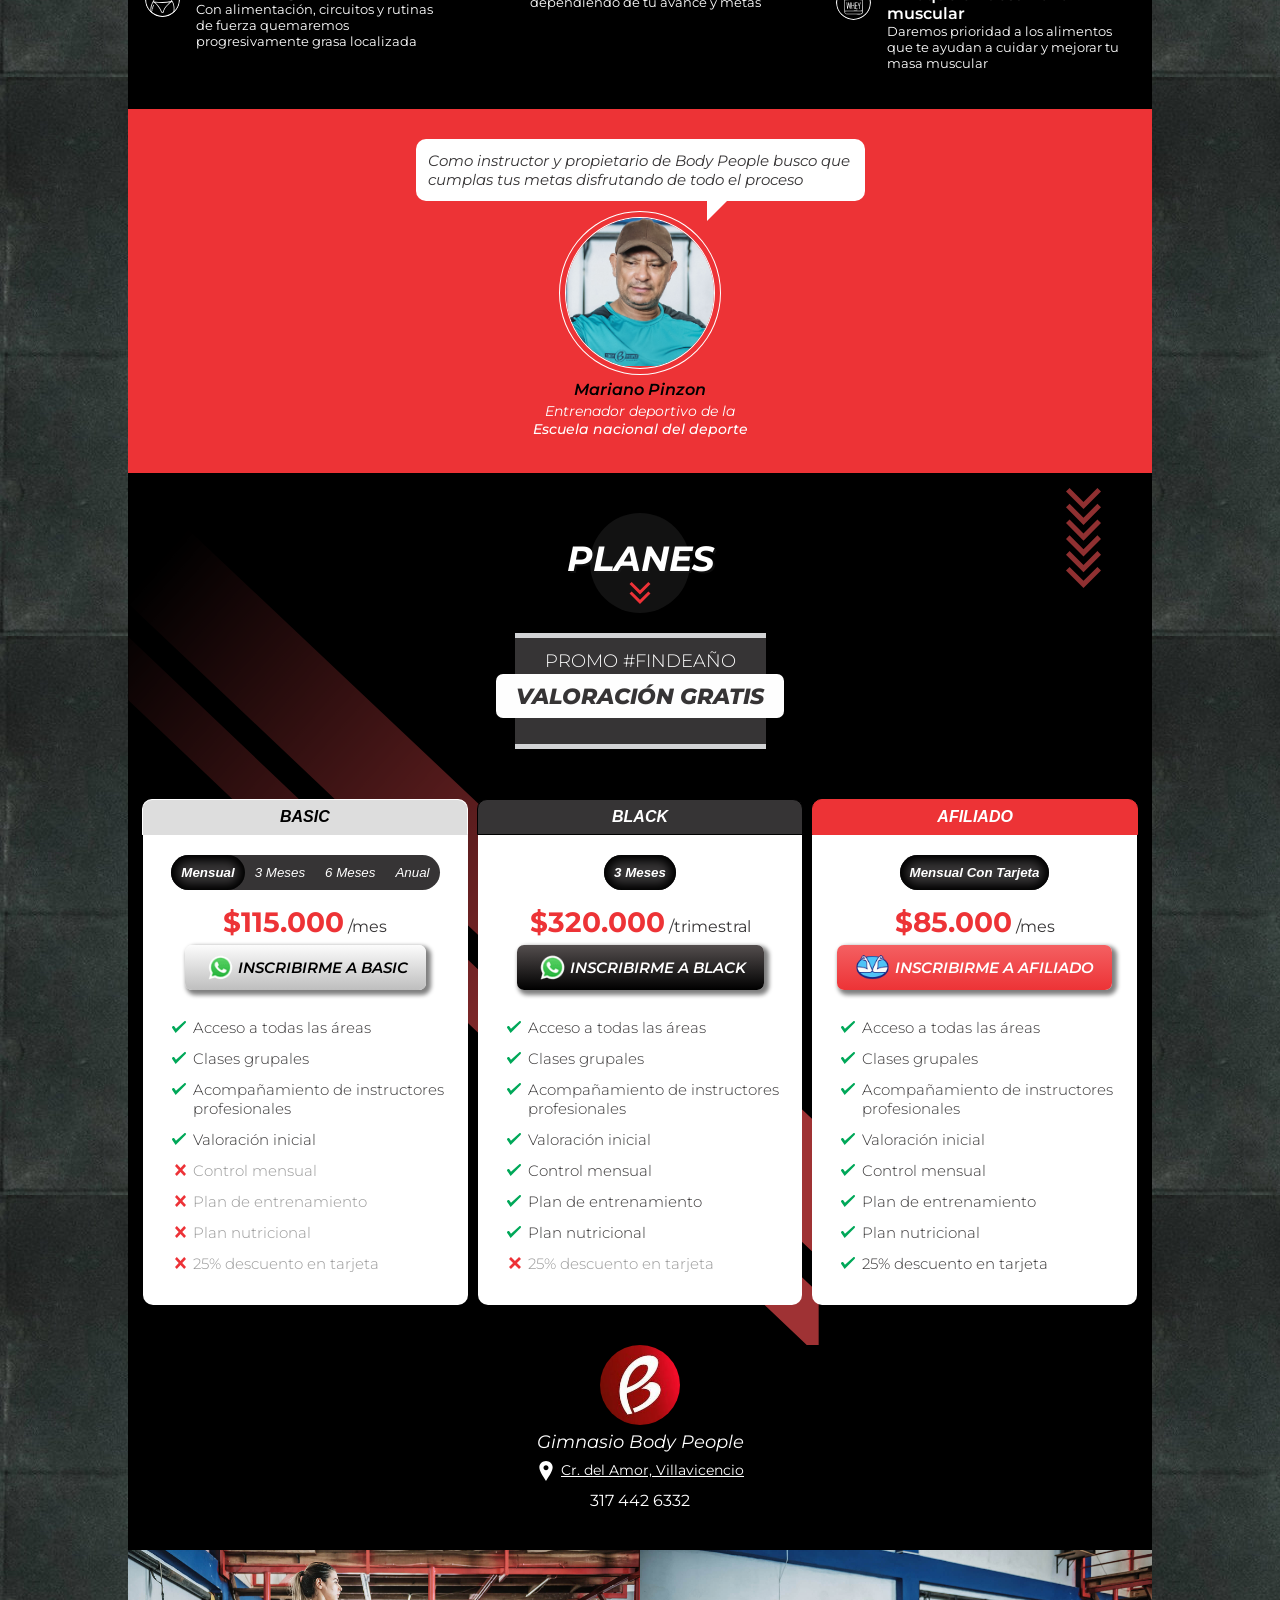
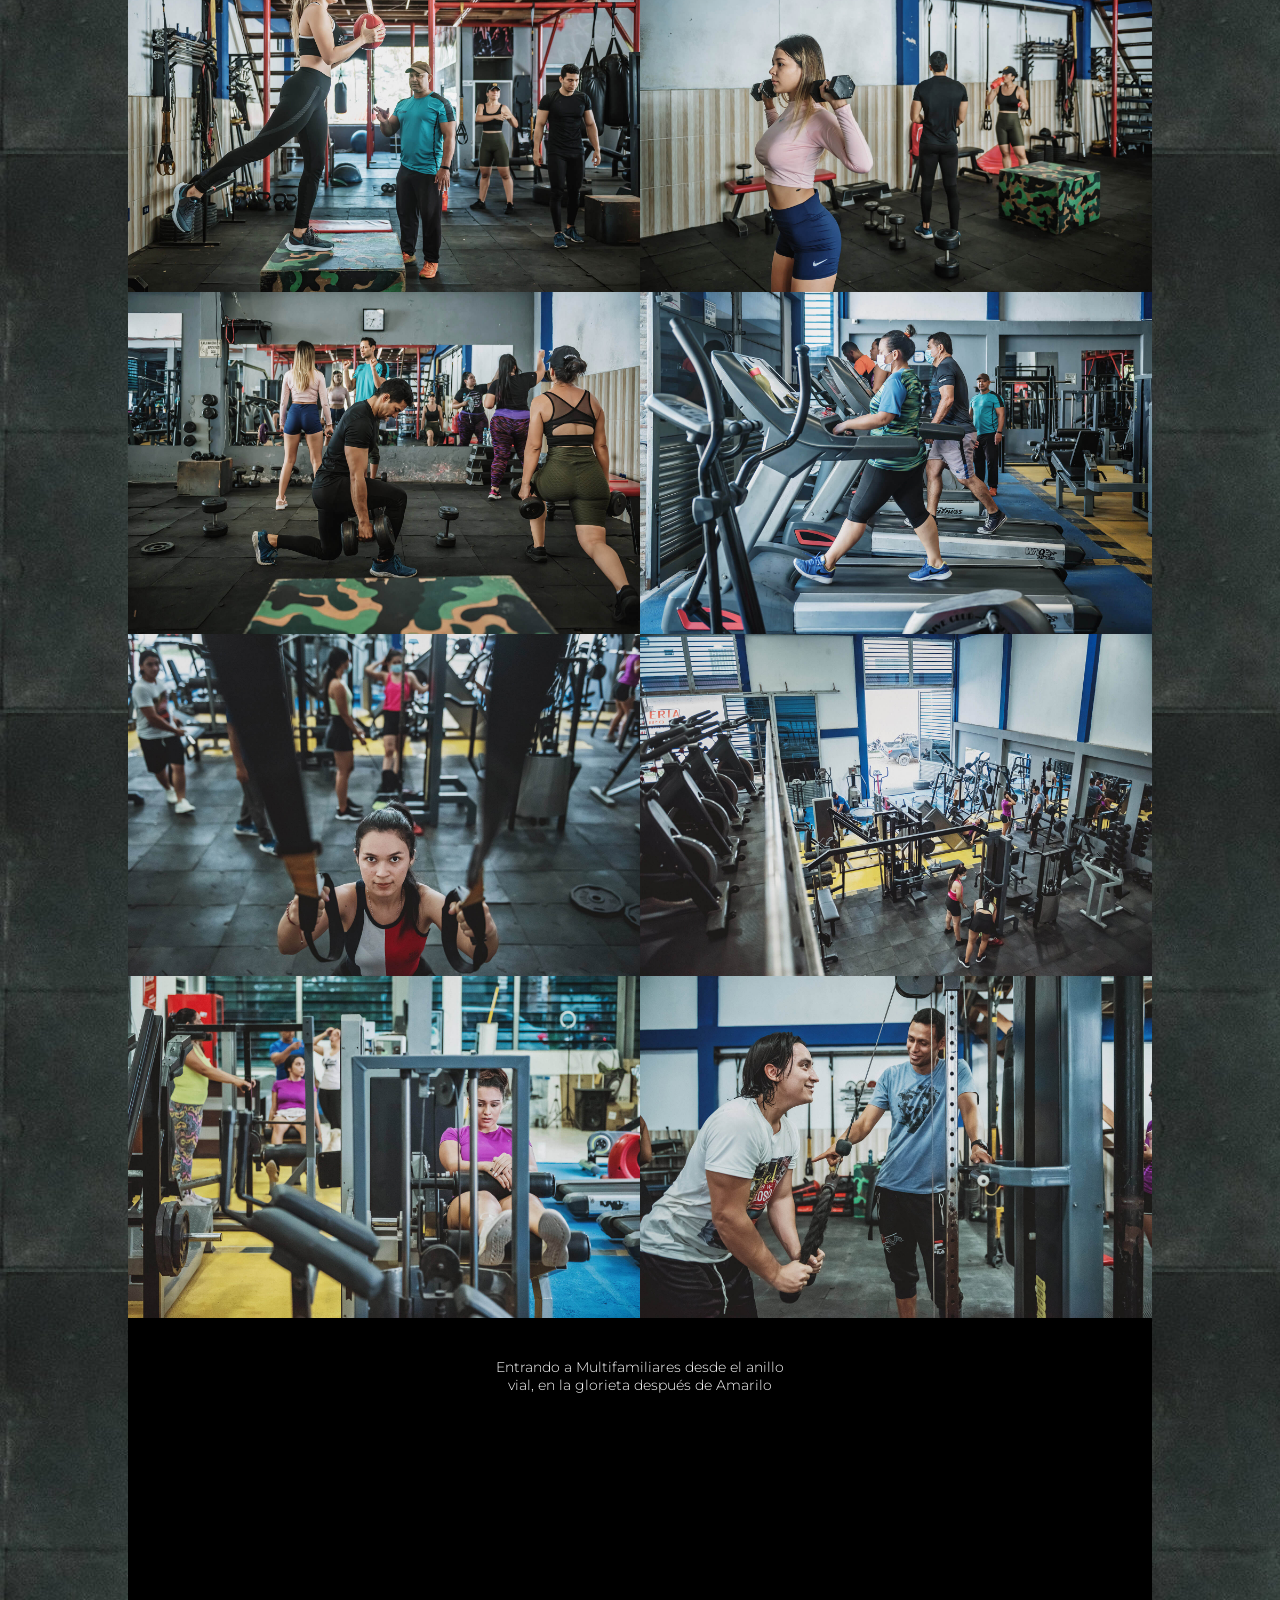
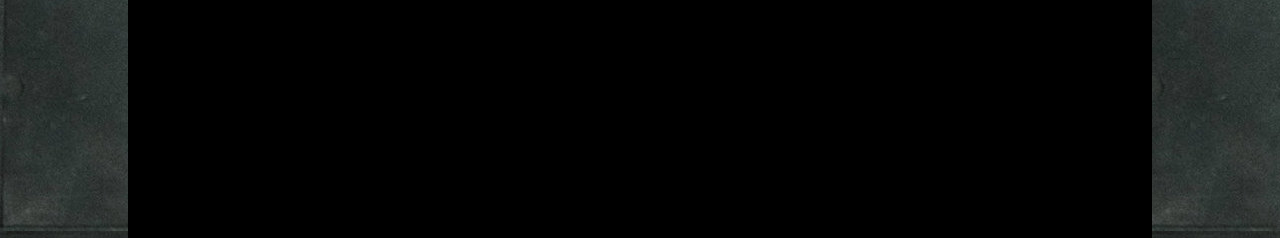
==== commit 86d4d8d0: "Change plan names" ====
--- a/index.html
+++ b/index.html
@@ -378,9 +378,9 @@
             </div>
             <div class="plans-letter">
                 <div class="tabs">
-                    <button id="basic">basic promo <img src="./assets/images/svg/arrow_down_basic_tab_icon.svg" alt=""></button>
-                    <button id="black" class="active">black <img src="./assets/images/svg/arrow_down_black_tab_icon.svg" alt=""></button>
-                    <button id="premium" >premium afiliado<img src="./assets/images/svg/arrow_down_premium_tab_icon.svg" alt=""></button>
+                    <button id="basic">basic<img src="./assets/images/svg/arrow_down_basic_tab_icon.svg" alt=""></button>
+                    <button id="black">black<img src="./assets/images/svg/arrow_down_black_tab_icon.svg" alt=""></button>
+                    <button id="premium" class="active">afiliado<img src="./assets/images/svg/arrow_down_premium_tab_icon.svg" alt=""></button>
                 </div>
                 <div class="content">
                     <article id="basic-content">
@@ -411,7 +411,7 @@
                             <li class="not-included">25% descuento en tarjeta</li>
                         </ul>
                     </article>
-                    <article id="black-content" class="active">
+                    <article id="black-content">
                         <div class="period">
                             <button class="active">3 meses</button>
                         </div>
@@ -434,15 +434,15 @@
                             <li class="not-included">25% descuento en tarjeta</li>
                         </ul>
                     </article>
-                    <article id="premium-content">
+                    <article id="premium-content" class="active">
                         <div class="period">
                             <button class="active">mensual con tarjeta</button>
                         </div>
                         <div class="now"><span class="price">$85.000</span> /mes</div>
                         <div class="subscribe">
-                            <a href="https://api.whatsapp.com/send/?phone=573174426332&text=Hola+Body+People%21%0A%0AMe+gustar%C3%ADa+inscribirme+con+el+%2APlan+Premium%2A+%F0%9F%92%AA%F0%9F%8F%BB&app_absent=0" target="_blank" id="subscribe-premium">
+                            <a href="https://api.whatsapp.com/send/?phone=573174426332&text=Hola+Body+People%21%0A%0AMe+gustar%C3%ADa+inscribirme+con+el+%2APlan+Afiliado%2A+%F0%9F%92%AA%F0%9F%8F%BB&app_absent=0" target="_blank" id="subscribe-premium">
                                 <img src="./assets/images/icons8-mercado-pago-48.png" alt="Logo de mercado pago colombia" style="margin-right: 5px;">
-                                <span>inscribirme a premium</span>
+                                <span>inscribirme a afiliado</span>
                             </a>
                             <div class="mark"></div>
                         </div>
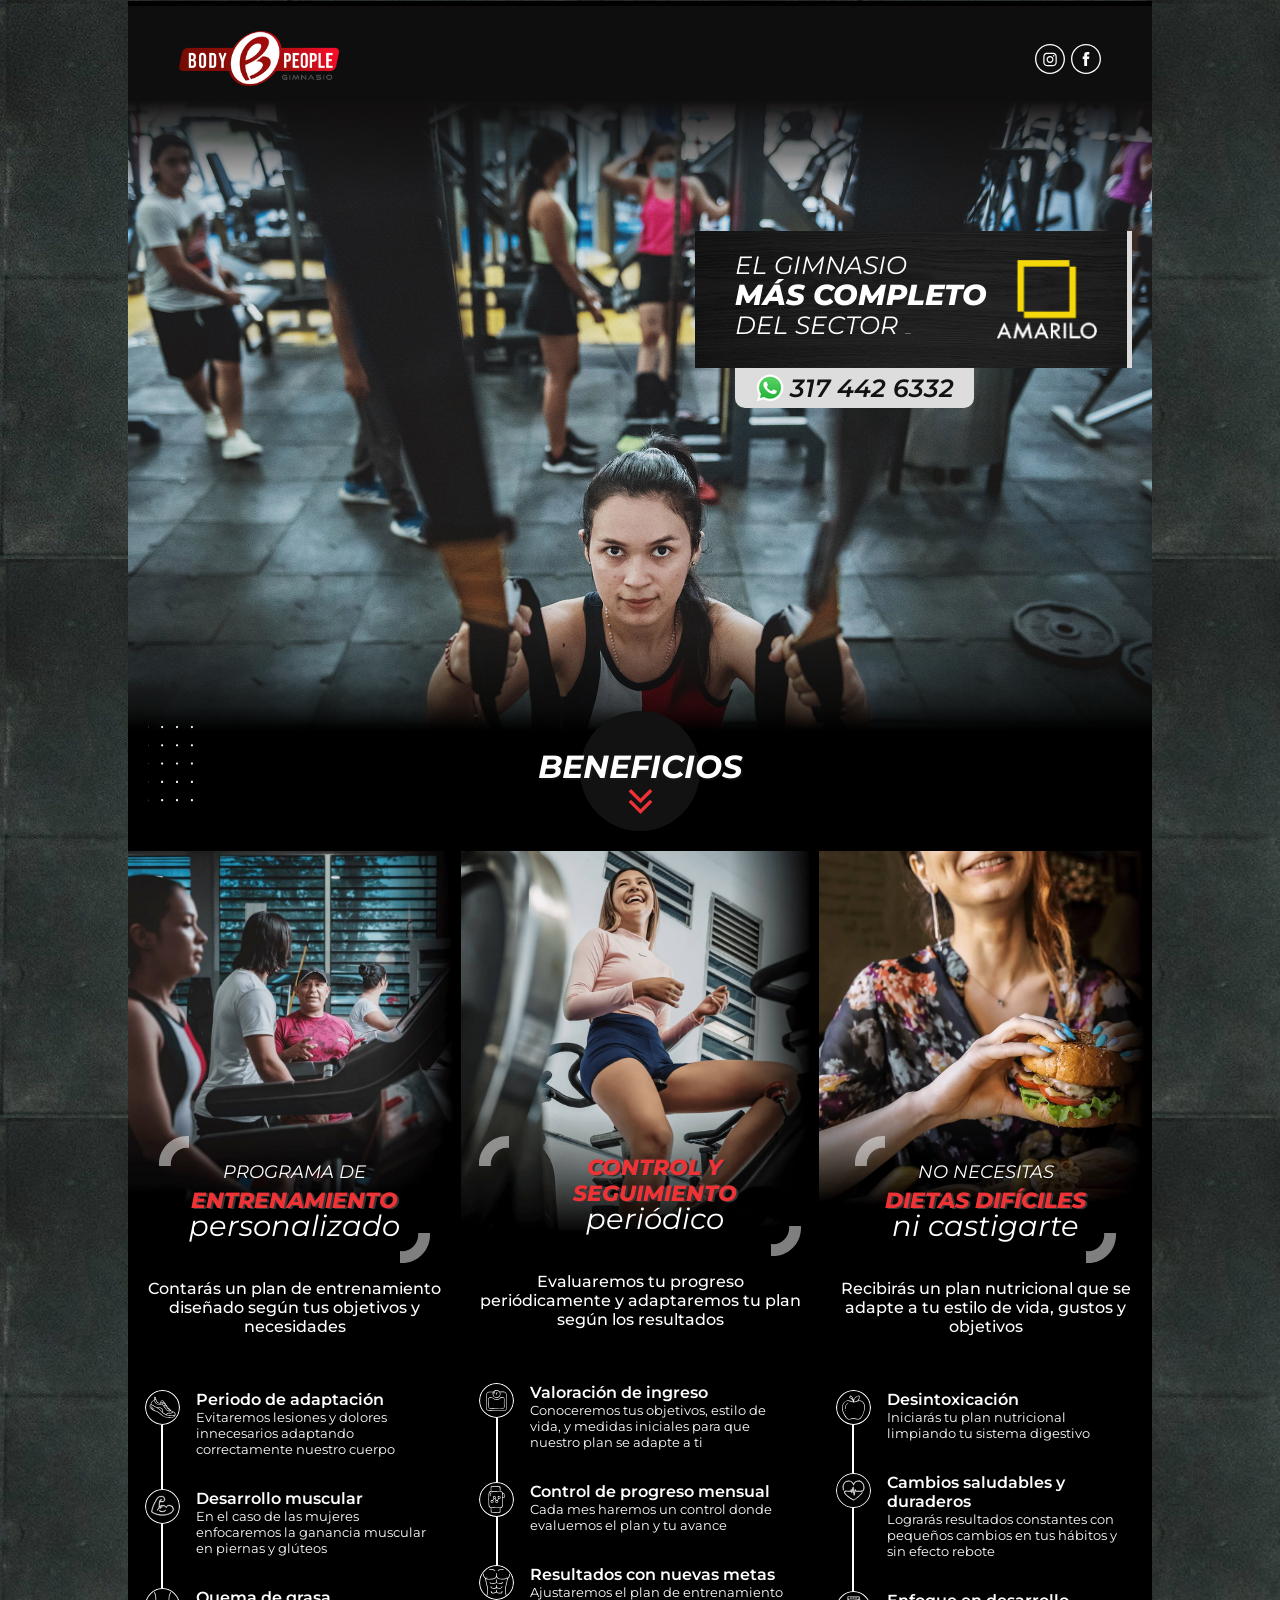
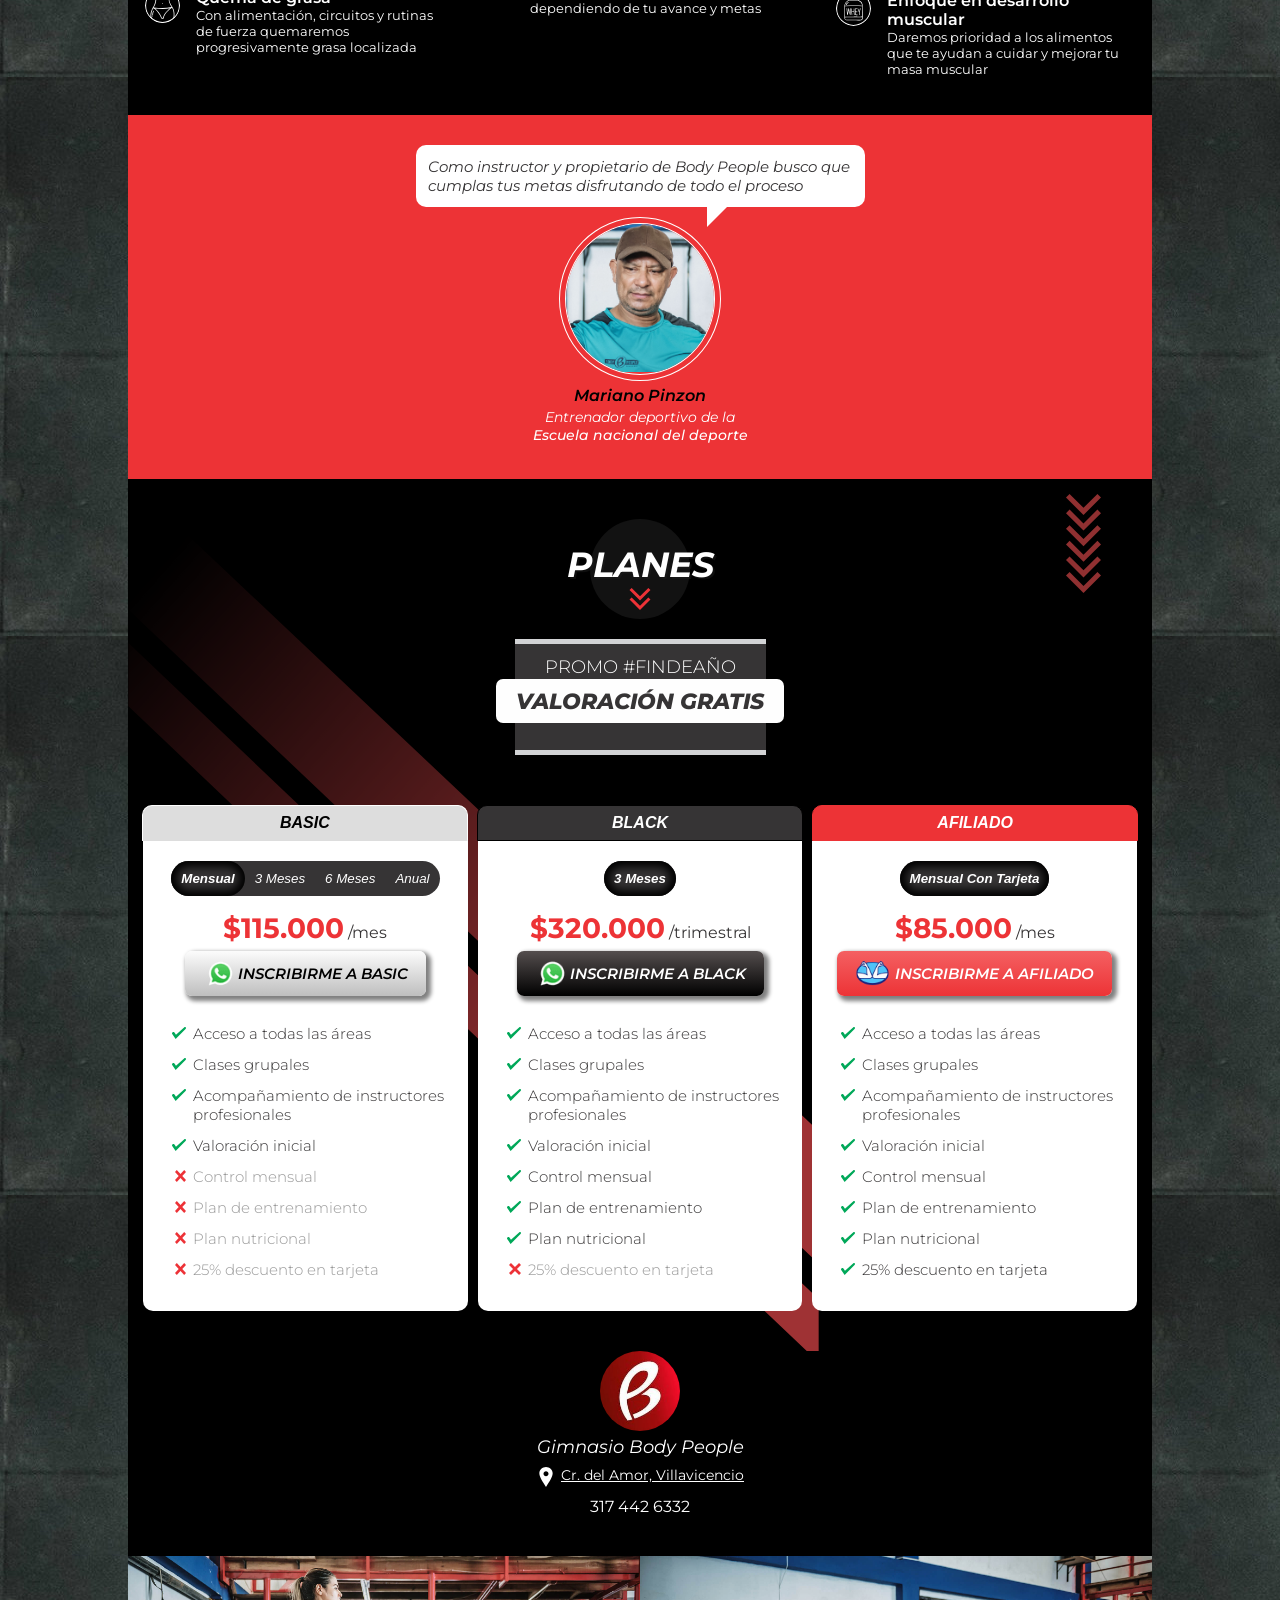
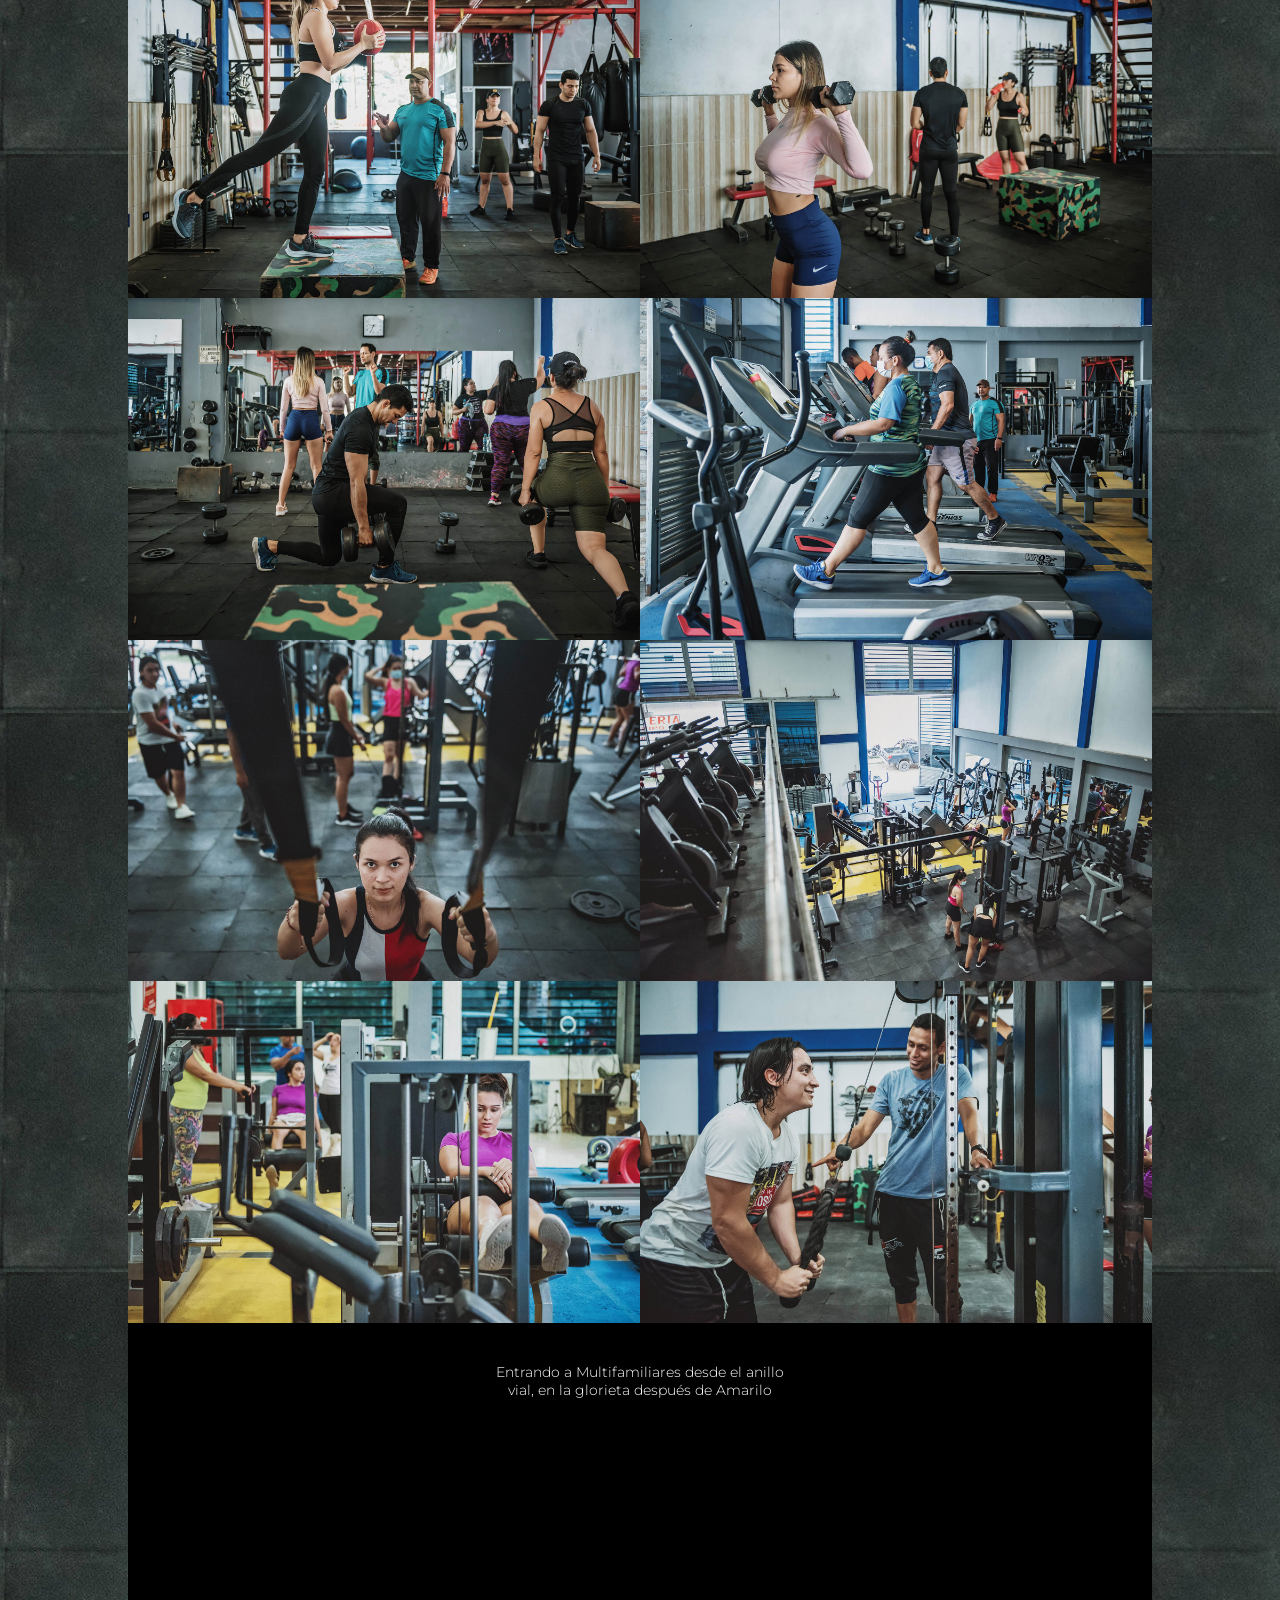
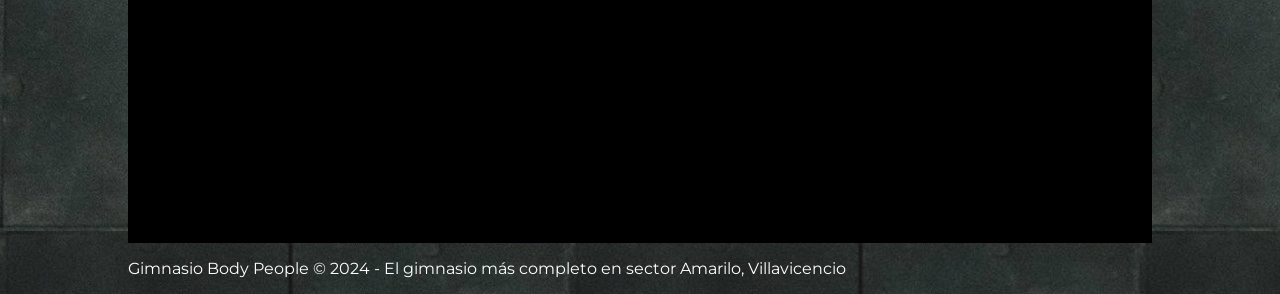
==== commit 35b607f8: "SEO v3" ====
--- a/index.html
+++ b/index.html
@@ -4,7 +4,32 @@
     <meta charset="UTF-8">
     <meta http-equiv="X-UA-Compatible" content="IE=edge">
     <meta name="viewport" content="width=device-width, initial-scale=1.0">
-    <title>Body People</title>
+    
+    <!-- SEO Meta Tags -->
+    <title>Gimnasio Body People | El Mejor Gimnasio en Villavicencio - Sector Amarilo</title>
+    
+    <meta name="description" content="Body People, el gimnasio más completo en sector Amarilo Villavicencio. Equipos de última generación, entrenadores profesionales y planes personalizados. ¡Comienza tu transformación hoy!">
+    
+    <meta name="keywords" content="gimnasio en villavicencio, gimnasio Body People, gimnasio sector Amarilo, mejores gimnasios en villavicencio, gimnasio completo villavicencio">
+    
+    <!-- Open Graph / Facebook -->
+    <meta property="og:type" content="website">
+    <meta property="og:url" content="https://www.gimnasiobodypeople.com/">
+    <meta property="og:title" content="Gimnasio Body People | El Mejor Gimnasio en Villavicencio">
+    <meta property="og:description" content="El gimnasio más completo en sector Amarilo. Equipos modernos, entrenadores profesionales y planes personalizados.">
+    <meta property="og:image" content="https://www.gimnasiobodypeople.com/assets/images/og-image.jpg">
+
+    <!-- Twitter -->
+    <meta property="twitter:card" content="summary_large_image">
+    <meta property="twitter:url" content="https://www.gimnasiobodypeople.com/">
+    <meta property="twitter:title" content="Gimnasio Body People | Villavicencio">
+    <meta property="twitter:description" content="El gimnasio más completo en sector Amarilo. Equipos modernos, entrenadores profesionales y planes personalizados.">
+    <meta property="twitter:image" content="https://www.gimnasiobodypeople.com/assets/images/twitter-image.jpg">
+
+    <!-- Canonical URL -->
+    <meta rel="canonical" href="https://www.gimnasiobodypeople.com/">
+
+    
     <link rel="icon" type="image/x-icon" href="./assets/images/bdicon.ico">
     <link rel="preconnect" href="https://fonts.googleapis.com">
     <link rel="preconnect" href="https://fonts.gstatic.com" crossorigin>
@@ -127,6 +152,7 @@
 </head>
 <body class="landing-red"> 
     <header>
+        <h1 style="font-size: 2px; color: black;">Gimnasio Body People - El Mejor Gimnasio del sector Amarilo en Villavicencio</h1>
         <div id="brand">
             <img src="./assets/images/svg/lines_behind_logo.svg" class="lines-bg">
             <img id="logo" src="./assets/images/logo_palabra_body_people.png" alt="Nuevo logo Gimnasio Body People 2024">
@@ -145,7 +171,7 @@
         <section id="selling">
             <div class="vineta vineta-start"></div>
             <div class="quote">
-                <h1>El Gimnasio <br> <span>más completo</span> <br> del sector</h1>
+                <h2>El Gimnasio <br> <span>más completo</span> <br> del sector <span style="font-size: 1px;">Amarilo</span></h2>
                 <img src="./assets/images/amarilo.png" alt="Logo Amarilo Villavicencio">
 
                 <div class="whatsapp-contact">
@@ -487,5 +513,37 @@
             
         </section>
     </main>
+
+    <!-- Footer optimizado -->
+    <footer>
+        <p>Gimnasio Body People © 2024 - El gimnasio más completo en sector Amarilo, Villavicencio</p>
+    </footer>
+
+    <!-- Schema.org para gimnasio -->
+    <script type="application/ld+json">
+    {
+        "@context": "https://schema.org",
+        "@type": "HealthClub",
+        "name": "Gimnasio Body People",
+        "description": "El gimnasio más completo en sector Amarilo, Villavicencio. Ofrecemos equipos modernos y entrenamiento personalizado.",
+        "image": "https://www.gimnasiobodypeople.com/assets/images/gym-image.jpg",
+        "address": {
+            "@type": "PostalAddress",
+            "streetAddress": "Sector Amarilo",
+            "addressLocality": "Villavicencio",
+            "addressRegion": "Meta",
+            "addressCountry": "CO"
+        },
+        "geo": {
+            "@type": "GeoCoordinates",
+            "latitude": "", // Agregar coordenadas exactas
+            "longitude": "" // Agregar coordenadas exactas
+        },
+        "openingHours": "", // Agregar horarios
+        "telephone": "+573174426332"
+    }
+    </script>
+
+
     </body>
 </html>
--- a/assets/css/styles.css
+++ b/assets/css/styles.css
@@ -144,12 +144,13 @@
     block-size: 35px;
 }
 
-#selling h1 {
+#selling h1, #selling .quote h2 {
     text-transform: uppercase;
     line-height: 24px;
     font-size: 20px;
     margin-inline-end: 10px;
     font-style: italic;
+    text-align: left;
 }
 
 #selling h2 {
@@ -174,7 +175,7 @@
     text-transform: uppercase;
 }
 
-#selling h1 span {
+#selling h1 span, #selling .quote h2 span {
     font-weight: 800;
     font-size: 1.14em;
 }
@@ -1022,7 +1023,7 @@
         background-image: url('../images/bg_body_people_pc.jpeg');
     }
 
-    #selling h1 {
+    #selling h1, #selling .quote h2 {
         line-height: 29px;
         font-size: 25px;
     }
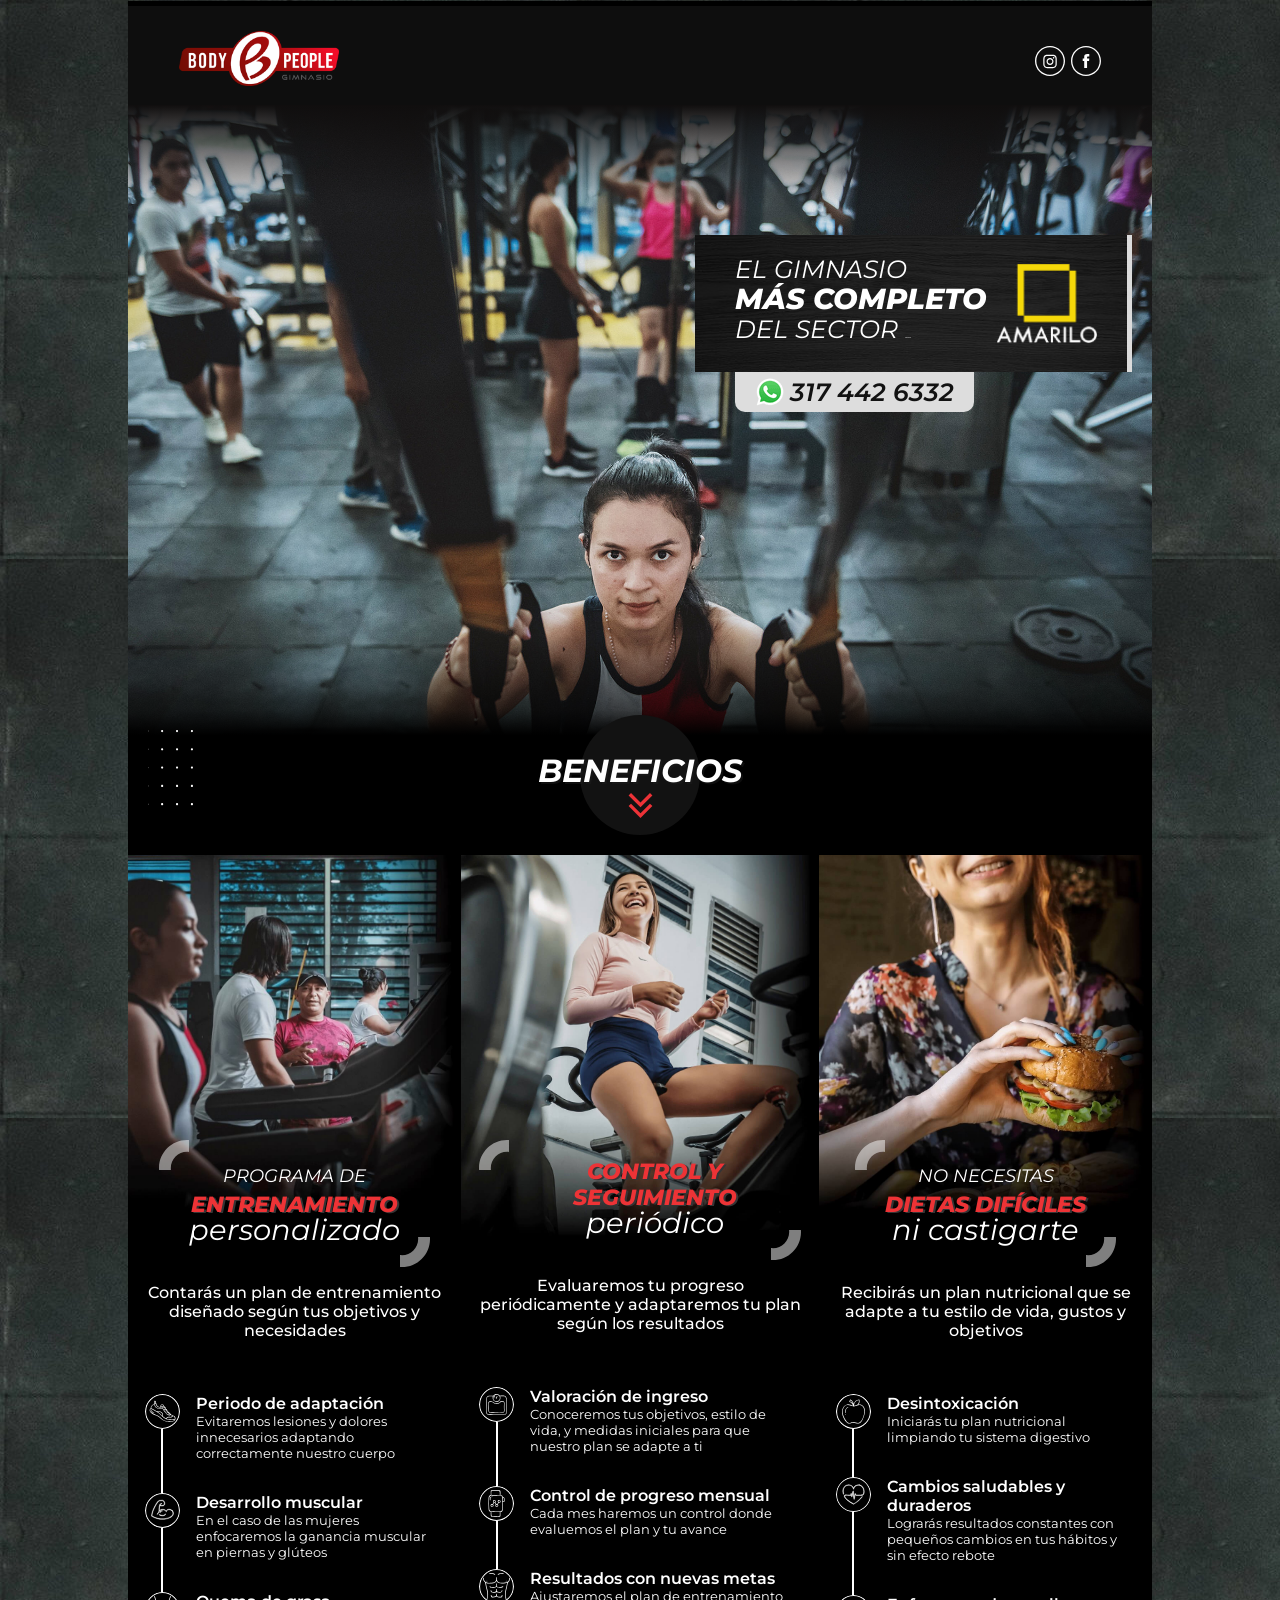
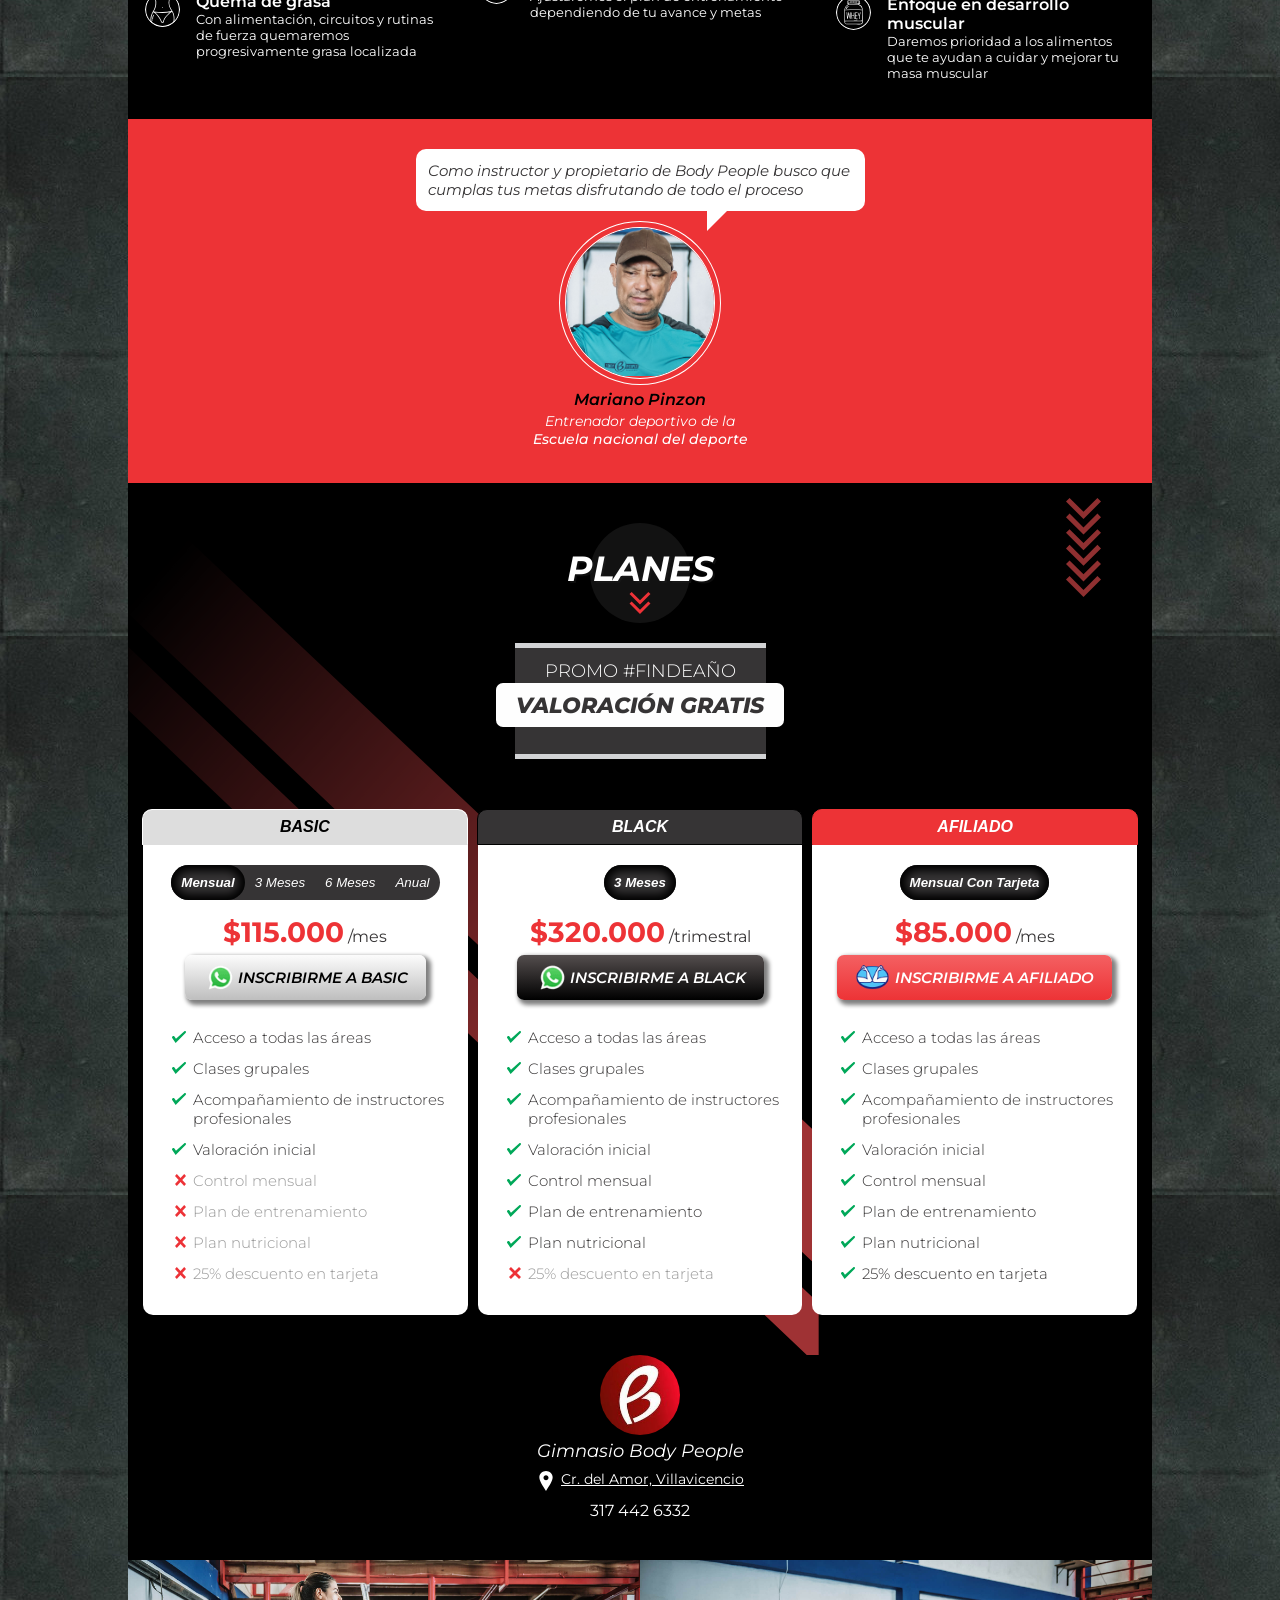
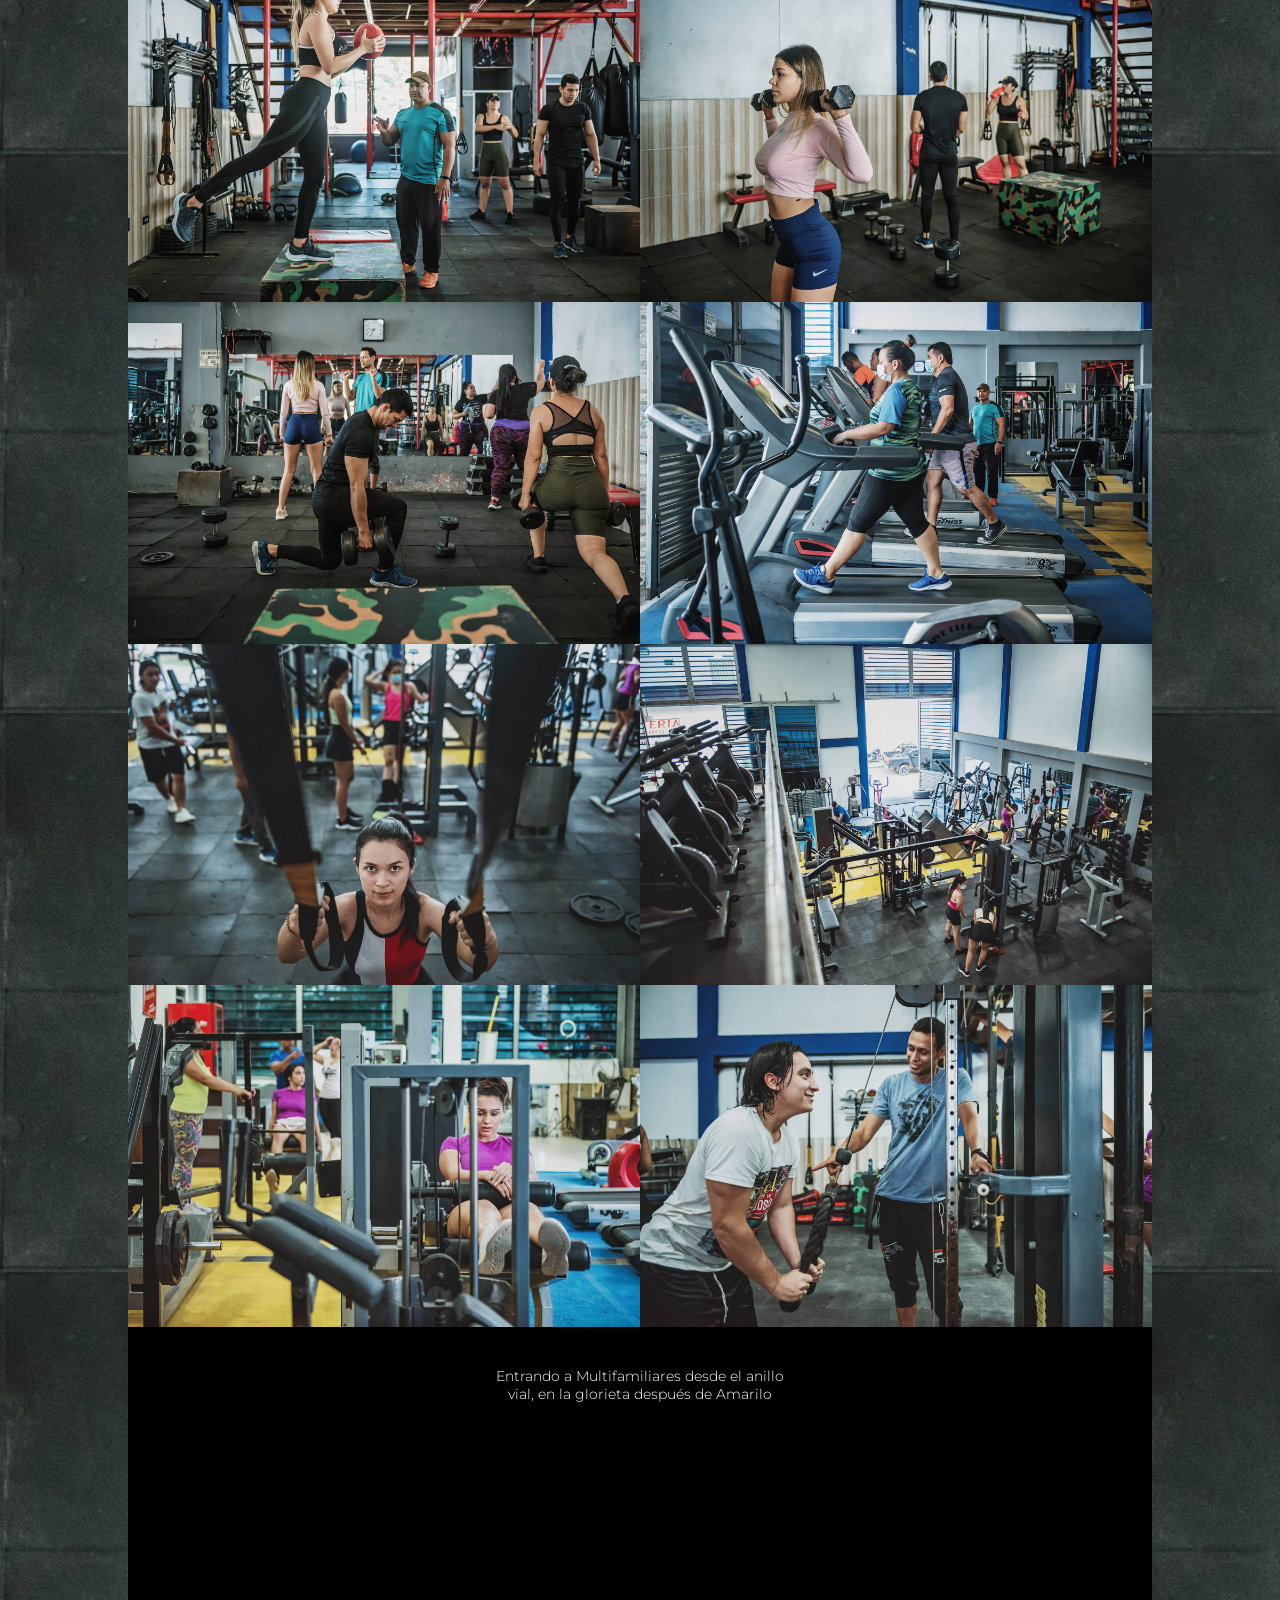
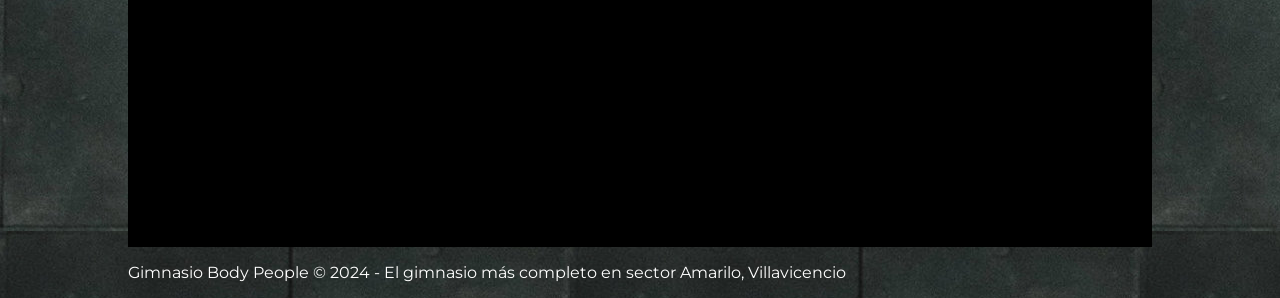
==== commit 41f0f69a: "SEO v4" ====
--- a/index.html
+++ b/index.html
@@ -6,9 +6,9 @@
     <meta name="viewport" content="width=device-width, initial-scale=1.0">
     
     <!-- SEO Meta Tags -->
-    <title>Gimnasio Body People | El Mejor Gimnasio en Villavicencio - Sector Amarilo</title>
-    
-    <meta name="description" content="Body People, el gimnasio más completo en sector Amarilo Villavicencio. Equipos de última generación, entrenadores profesionales y planes personalizados. ¡Comienza tu transformación hoy!">
+    <title>Gimnasio Body People | Gym del sector Amarilo Villavicencio</title>
+    
+    <meta name="description" content="Gimasio Body People, el gimnasio más completo en sector Amarilo Villavicencio. Equipos de última generación, entrenadores profesionales y planes personalizados">
     
     <meta name="keywords" content="gimnasio en villavicencio, gimnasio Body People, gimnasio sector Amarilo, mejores gimnasios en villavicencio, gimnasio completo villavicencio">
     
@@ -154,8 +154,9 @@
     <header>
         <h1 style="font-size: 2px; color: black;">Gimnasio Body People - El Mejor Gimnasio del sector Amarilo en Villavicencio</h1>
         <div id="brand">
-            <img src="./assets/images/svg/lines_behind_logo.svg" class="lines-bg">
-            <img id="logo" src="./assets/images/logo_palabra_body_people.png" alt="Nuevo logo Gimnasio Body People 2024">
+            <a href="/" title="Inicio | Gimnasio Body People Villavicencio">
+                <img src="./assets/images/svg/lines_behind_logo.svg" class="lines-bg">
+                <img id="logo" src="./assets/images/logo_palabra_body_people.png" alt="Nuevo logo Gimnasio Body People 2024"></a>
             <section id="social">
                 <a href="https://www.instagram.com/gym.bodypeople/" target="_blank">
                     <img src="./assets/images/svg/instagram_icon.svg" alt="Icono facebook blanco">
